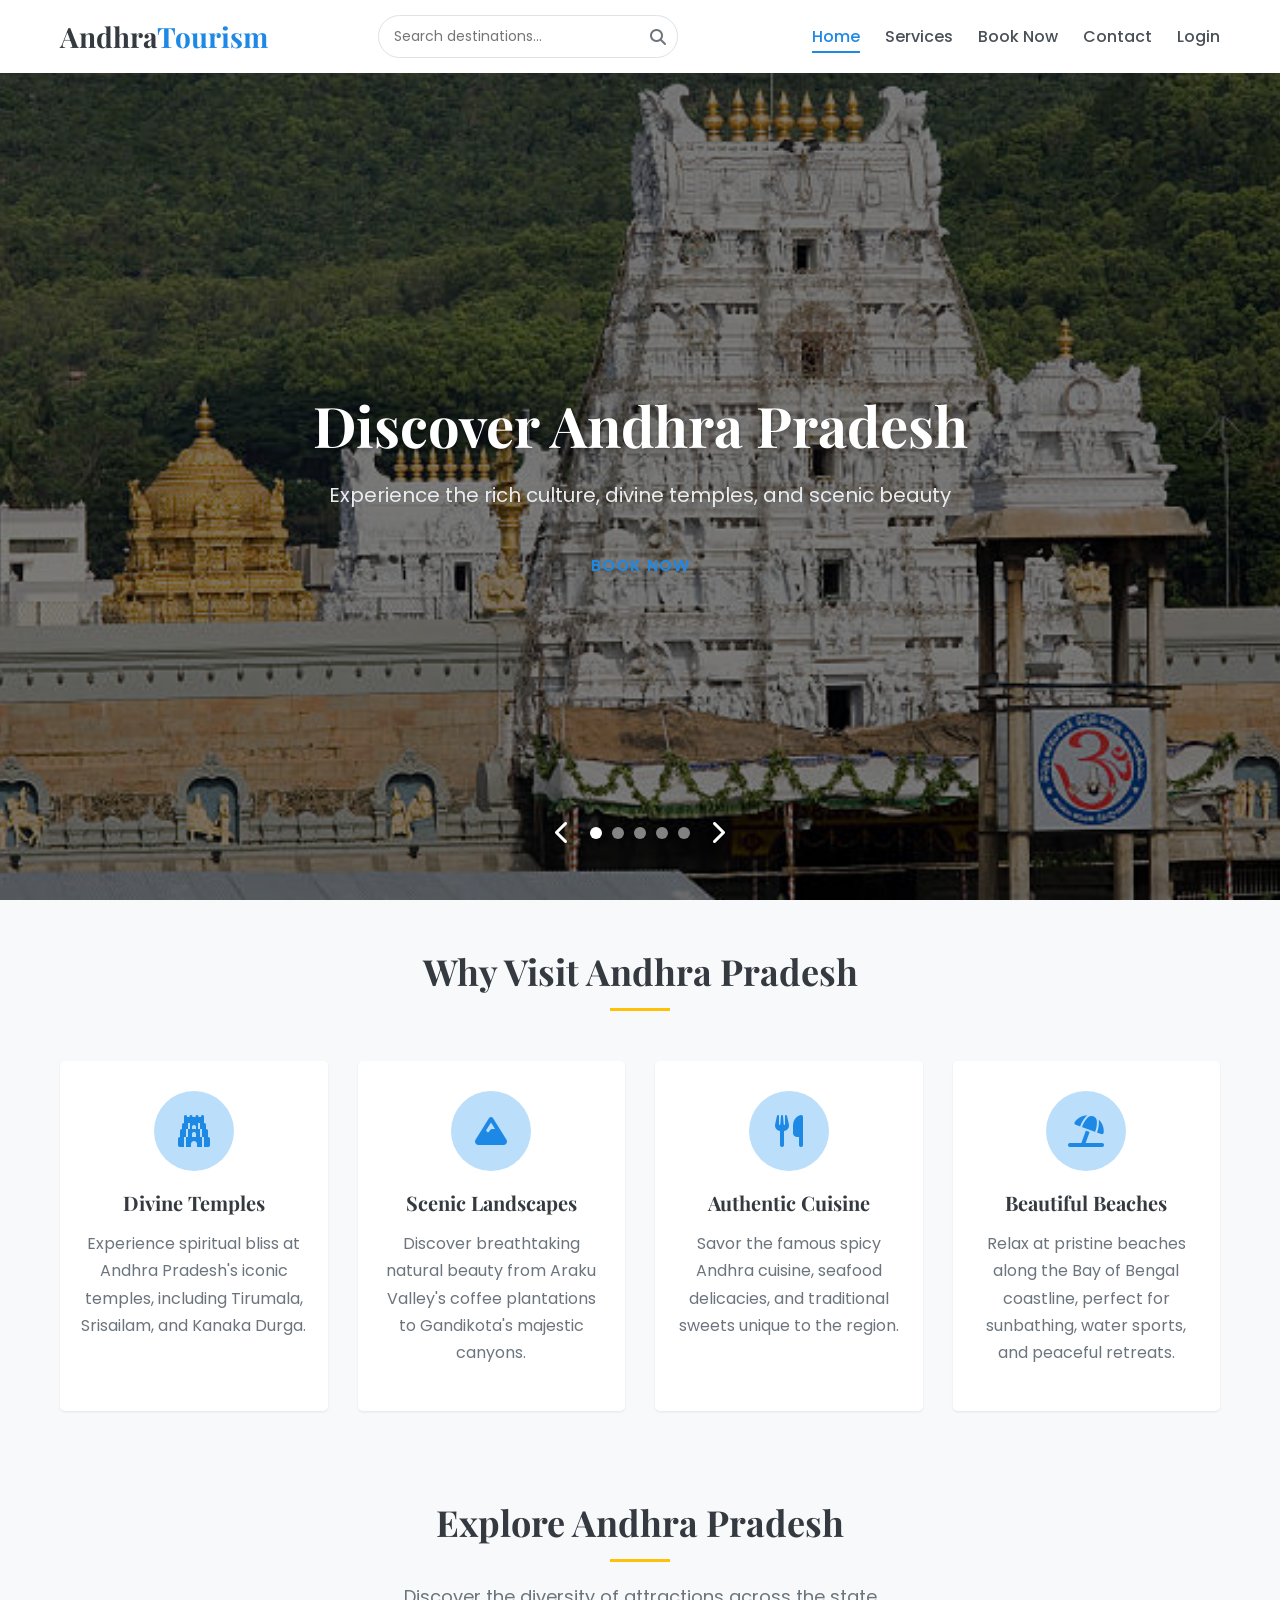
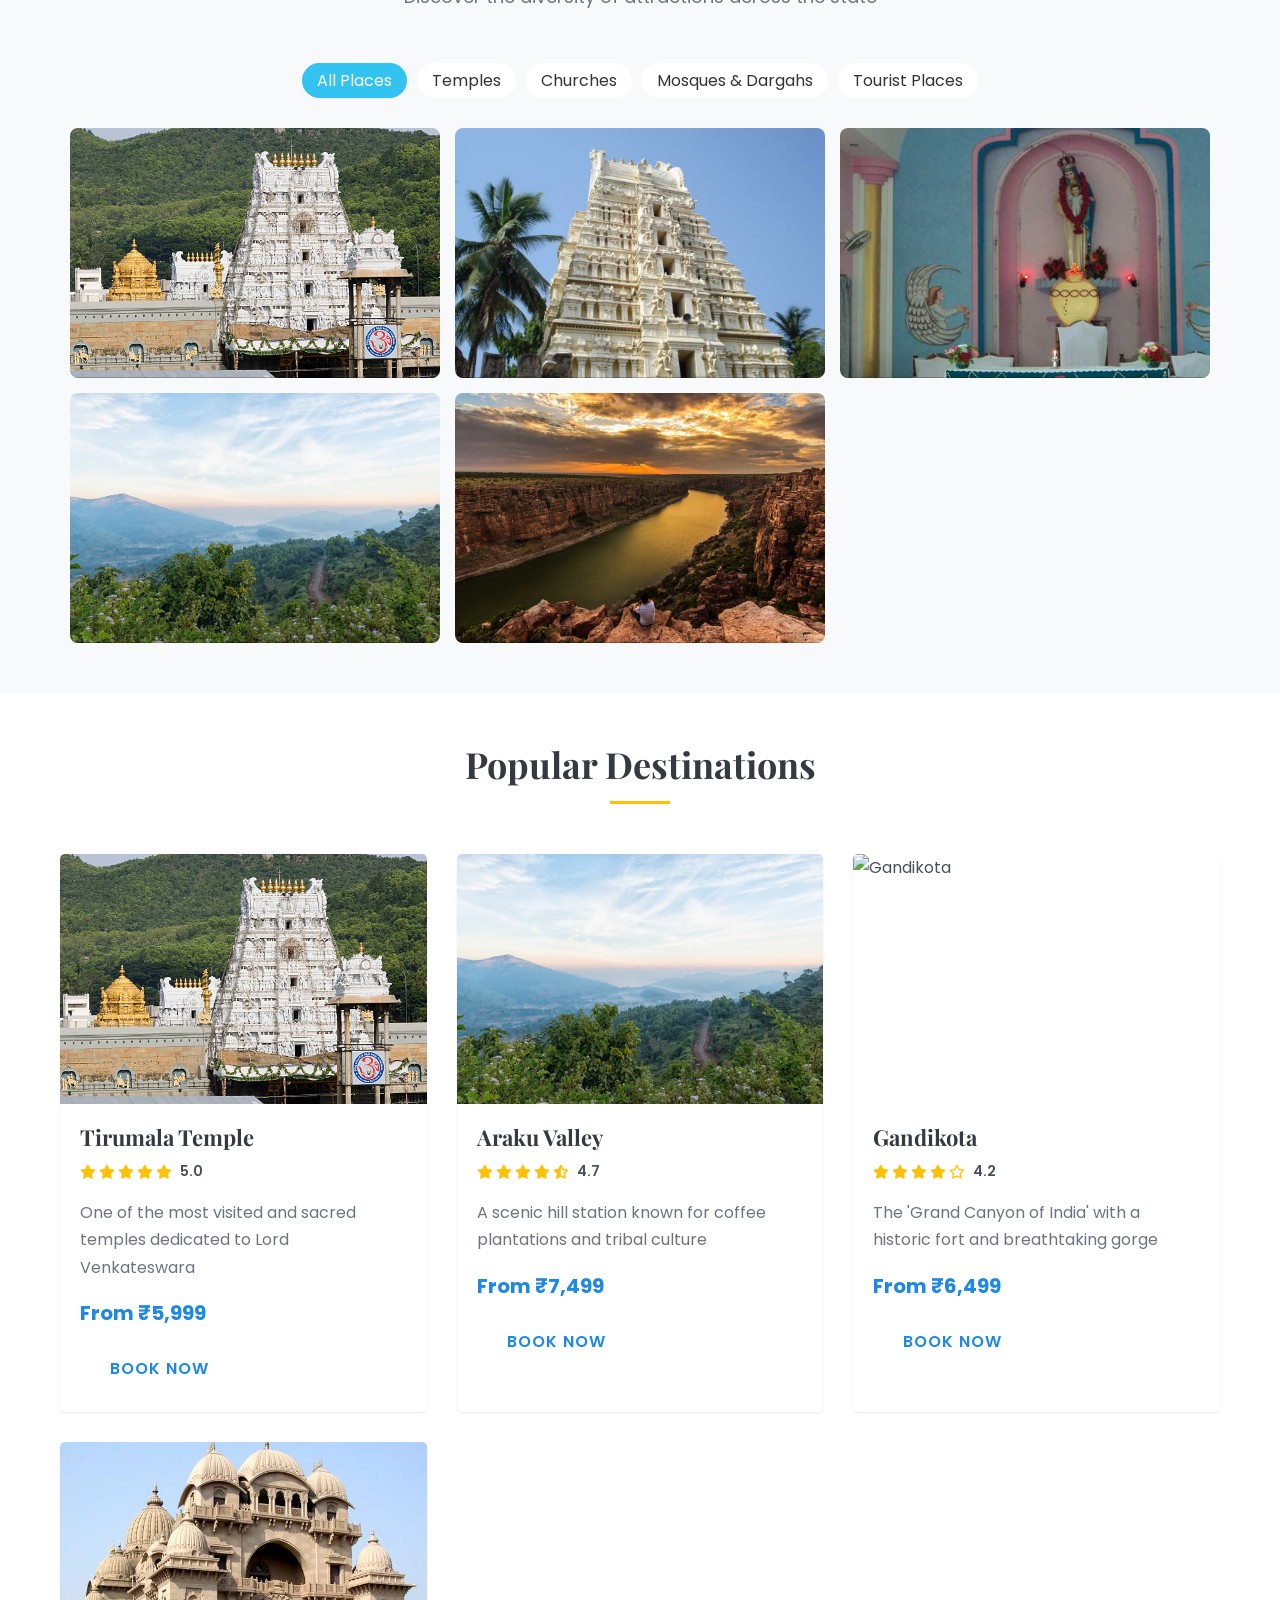
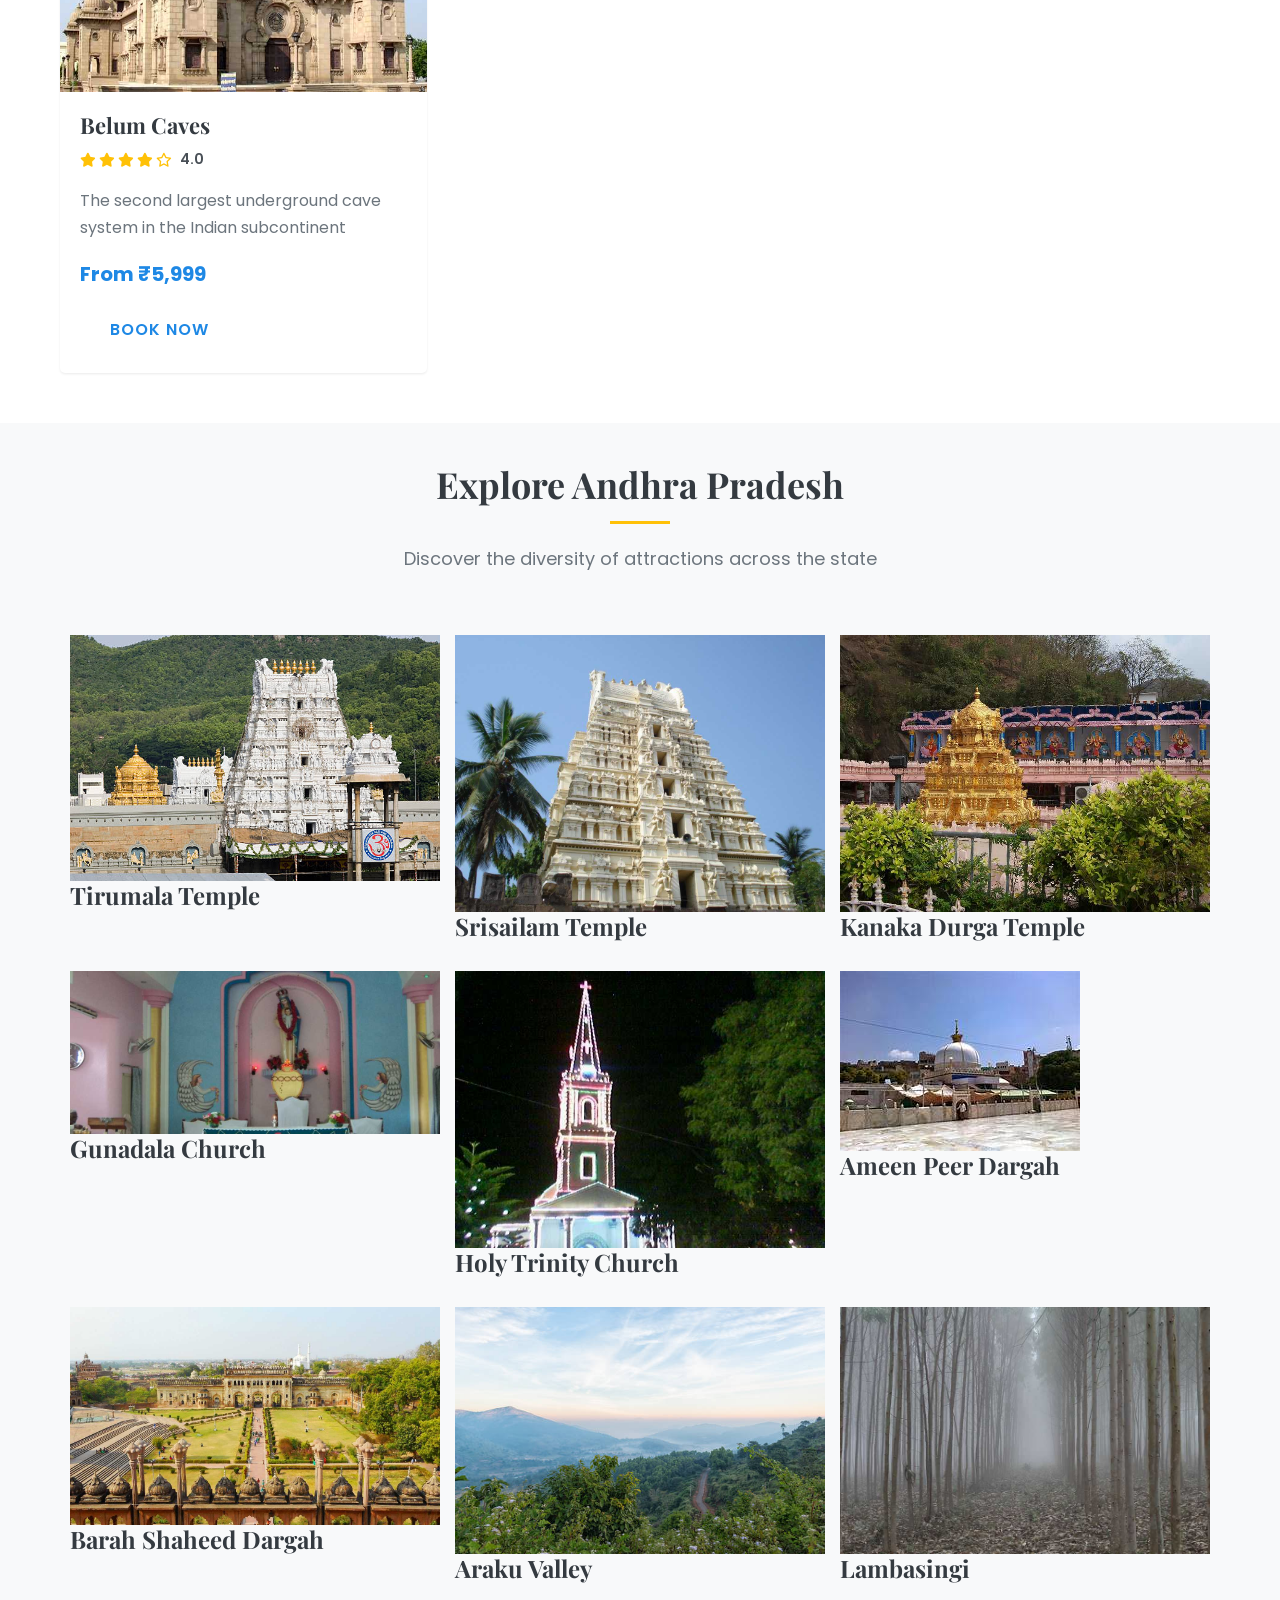
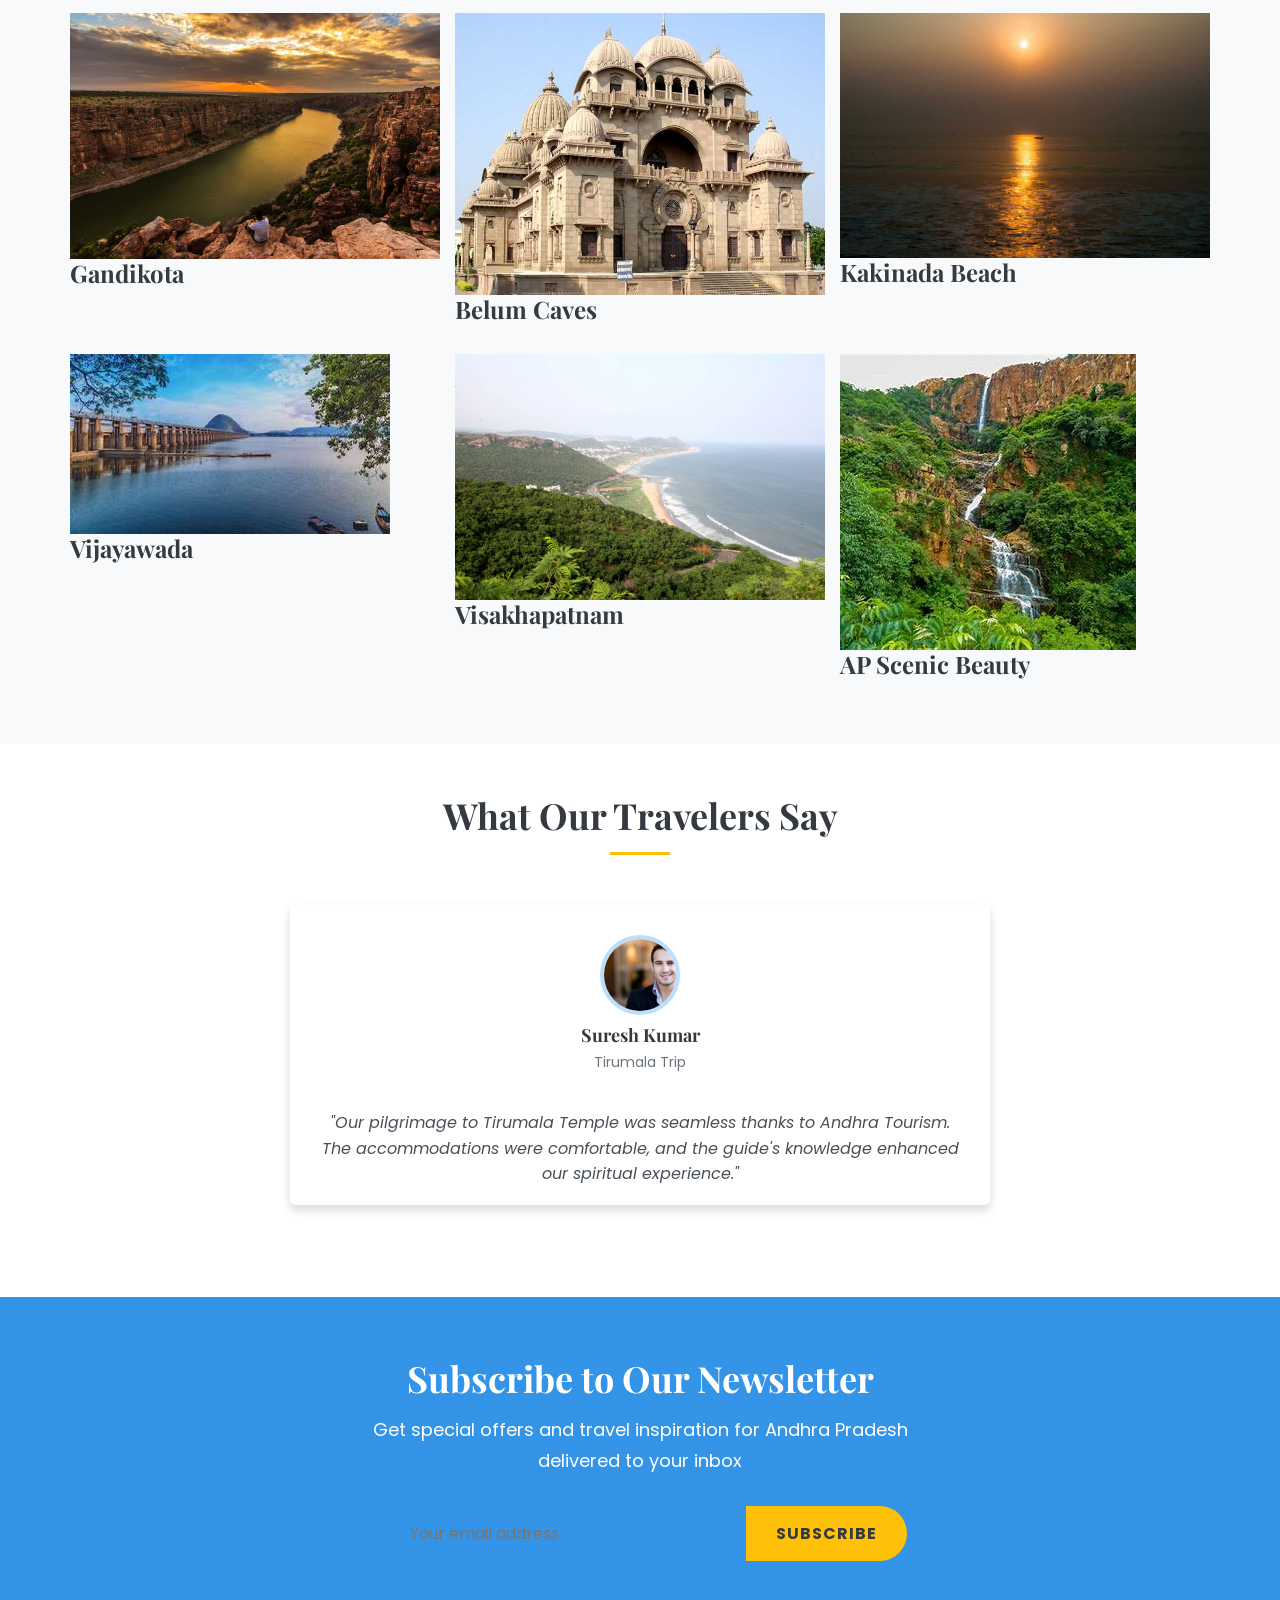
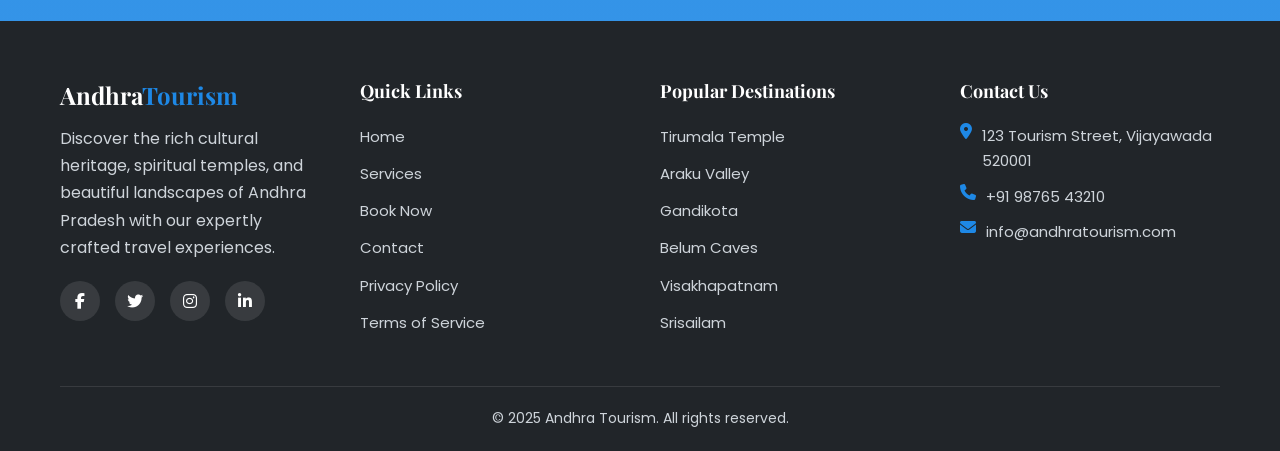
==== index.html @ 29d57761 "Add files via upload" ====
<!DOCTYPE html>
<html lang="en">
<head>
    <meta charset="UTF-8">
    <meta name="viewport" content="width=device-width, initial-scale=1.0">
    <title>Andhra Pradesh Tourism - Discover Amazing Destinations</title>
    
    <!-- Google Fonts -->
    <link rel="preconnect" href="https://fonts.googleapis.com">
    <link rel="preconnect" href="https://fonts.gstatic.com" crossorigin>
    <link href="https://fonts.googleapis.com/css2?family=Poppins:wght@300;400;500;600;700&family=Playfair+Display:wght@400;500;600;700&display=swap" rel="stylesheet">
    
    <!-- Font Awesome -->
    <link rel="stylesheet" href="https://cdnjs.cloudflare.com/ajax/libs/font-awesome/6.4.0/css/all.min.css">
    
    <!-- Custom CSS -->
    <link rel="stylesheet" href="style.css">
</head>
<body>
    <!-- Header Section -->
    <header class="header">
        <div class="container">
            <div class="logo">
                <a href="index.html">
                    <h1>Andhra<span>Tourism</span></h1>
                </a>
            </div>
            
            <div class="search-container">
                <input type="text" id="search-input" placeholder="Search destinations...">
                <button id="search-btn"><i class="fas fa-search"></i></button>
            </div>
            
            <div class="toggle-menu">
                <i class="fas fa-bars"></i>
            </div>
            
            <nav class="navbar">
                <ul>
                    <li><a href="index.html" class="active">Home</a></li>
                    <li><a href="services.html">Services</a></li>
                    <li><a href="book.html">Book Now</a></li>
                    <li><a href="contact.html">Contact</a></li>
                    <li><a href="#" id="login-btn">Login</a></li>
                </ul>
            </nav>
        </div>
    </header>

    <!-- Hero Section -->
    <section class="hero">
        <div class="hero-content">
            <h1>Discover Andhra Pradesh</h1>
            <p>Experience the rich culture, divine temples, and scenic beauty</p>
            <a href="book.html" class="btn">Book Now</a>
        </div>
        
        <div class="slider-container">
            <div class="slides">
                <img src="images/tirumala.jpg" alt="Tirumala Temple">
                <img src="images/araku.jpg" alt="Araku Valley">
                <img src="images/Visakhapatnam.jpg" alt="Visakhapatnam Beach">
                <img src="images/Gandikota.jpg" alt="Gandikota Canyon">
                <img src="images/Belum.jpg" alt="Belum Caves">
            </div>
            
            <div class="slider-controls">
                <button class="prev"><i class="fas fa-chevron-left"></i></button>
                <div class="dots">
                    <span class="dot active" data-slide="0"></span>
                    <span class="dot" data-slide="1"></span>
                    <span class="dot" data-slide="2"></span>
                    <span class="dot" data-slide="3"></span>
                    <span class="dot" data-slide="4"></span>
                </div>
                <button class="next"><i class="fas fa-chevron-right"></i></button>
            </div>
        </div>
    </section>

    <!-- Features Section -->
    <section class="features">
        <div class="container">
            <div class="section-title">
                <h2>Why Visit Andhra Pradesh</h2>
                <div class="underline"></div>
            </div>
            
            <div class="feature-grid">
                <div class="feature-box">
                    <div class="icon">
                        <i class="fas fa-gopuram"></i>
                    </div>
                    <h3>Divine Temples</h3>
                    <p>Experience spiritual bliss at Andhra Pradesh's iconic temples, including Tirumala, Srisailam, and Kanaka Durga.</p>
                </div>
                
                <div class="feature-box">
                    <div class="icon">
                        <i class="fas fa-mountain"></i>
                    </div>
                    <h3>Scenic Landscapes</h3>
                    <p>Discover breathtaking natural beauty from Araku Valley's coffee plantations to Gandikota's majestic canyons.</p>
                </div>
                
                <div class="feature-box">
                    <div class="icon">
                        <i class="fas fa-utensils"></i>
                    </div>
                    <h3>Authentic Cuisine</h3>
                    <p>Savor the famous spicy Andhra cuisine, seafood delicacies, and traditional sweets unique to the region.</p>
                </div>
                
                <div class="feature-box">
                    <div class="icon">
                        <i class="fas fa-umbrella-beach"></i>
                    </div>
                    <h3>Beautiful Beaches</h3>
                    <p>Relax at pristine beaches along the Bay of Bengal coastline, perfect for sunbathing, water sports, and peaceful retreats.</p>
                </div>
            </div>
        </div>
    </section>

    <!-- Gallery Section -->
    <section class="gallery-section">
        <div class="container">
            <div class="section-title">
                <h2>Explore Andhra Pradesh</h2>
                <div class="underline"></div>
                <p class="section-subtitle">Discover the diversity of attractions across the state</p>
            </div>
            
            <div class="gallery-filters">
                <button class="filter-btn active" data-filter="all">All Places</button>
                <button class="filter-btn" data-filter="temples">Temples</button>
                <button class="filter-btn" data-filter="churches">Churches</button>
                <button class="filter-btn" data-filter="mosques">Mosques & Dargahs</button>
                <button class="filter-btn" data-filter="tourist">Tourist Places</button>
            </div>
            
            <div class="gallery">
                <div class="gallery-item" data-category="temples">
                    <img src="images/tirumala.jpg" alt="Tirumala Temple">
                    <div class="gallery-overlay">
                        <h3>Tirumala Temple</h3>
                        <p>The sacred abode of Lord Venkateswara</p>
                    </div>
                </div>
                
                <div class="gallery-item" data-category="temples">
                    <img src="images/Srisailam.jpg" alt="Srisailam Temple">
                    <div class="gallery-overlay">
                        <h3>Srisailam Temple</h3>
                        <p>Ancient temple dedicated to Lord Mallikarjuna</p>
                    </div>
                </div>
                
                <div class="gallery-item" data-category="churches">
                    <img src="images/Gunadala.jpg" alt="Gunadala Church">
                    <div class="gallery-overlay">
                        <h3>Gunadala Church</h3>
                        <p>Historic church in Vijayawada</p>
                    </div>
                </div>
                
                <div class="gallery-item" data-category="tourist">
                    <img src="images/araku.jpg" alt="Araku Valley">
                    <div class="gallery-overlay">
                        <h3>Araku Valley</h3>
                        <p>Scenic hill station with coffee plantations</p>
                    </div>
                </div>
                
                <div class="gallery-item" data-category="tourist">
                    <img src="images/Gandikota.jpg" alt="Gandikota Canyon">
                    <div class="gallery-overlay">
                        <h3>Gandikota Canyon</h3>
                        <p>The Grand Canyon of India</p>
                    </div>
                </div>
            </div>
        </div>
    </section>

    <!-- Popular Destinations -->
    <section class="destinations">
        <div class="container">
            <div class="section-title">
                <h2>Popular Destinations</h2>
                <div class="underline"></div>
            </div>
            
            <div class="destination-grid search-items">
                <div class="destination-card" data-tags="temple spiritual religious tirumala divine">
                    <div class="image">
                        <img src="images/tirumala.jpg" alt="Tirumala Temple">
                    </div>
                    <div class="content">
                        <h3>Tirumala Temple</h3>
                        <div class="rating">
                            <i class="fas fa-star"></i>
                            <i class="fas fa-star"></i>
                            <i class="fas fa-star"></i>
                            <i class="fas fa-star"></i>
                            <i class="fas fa-star"></i>
                            <span>5.0</span>
                        </div>
                        <p>One of the most visited and sacred temples dedicated to Lord Venkateswara</p>
                        <div class="price">From ₹5,999</div>
                        <a href="book.html" class="btn">Book Now</a>
                    </div>
                </div>
                
                <div class="destination-card" data-tags="valley nature beauty araku coffee tribal">
                    <div class="image">
                        <img src="images/araku.jpg" alt="Araku Valley">
                    </div>
                    <div class="content">
                        <h3>Araku Valley</h3>
                        <div class="rating">
                            <i class="fas fa-star"></i>
                            <i class="fas fa-star"></i>
                            <i class="fas fa-star"></i>
                            <i class="fas fa-star"></i>
                            <i class="fas fa-star-half-alt"></i>
                            <span>4.7</span>
                        </div>
                        <p>A scenic hill station known for coffee plantations and tribal culture</p>
                        <div class="price">From ₹7,499</div>
                        <a href="book.html" class="btn">Book Now</a>
                    </div>
                </div>
                
                <div class="destination-card" data-tags="canyon historical gandikota fort river adventure">
                    <div class="image">
                        <img src="images/gandikota.jpg" alt="Gandikota">
                    </div>
                    <div class="content">
                        <h3>Gandikota</h3>
                        <div class="rating">
                            <i class="fas fa-star"></i>
                            <i class="fas fa-star"></i>
                            <i class="fas fa-star"></i>
                            <i class="fas fa-star"></i>
                            <i class="far fa-star"></i>
                            <span>4.2</span>
                        </div>
                        <p>The 'Grand Canyon of India' with a historic fort and breathtaking gorge</p>
                        <div class="price">From ₹6,499</div>
                        <a href="book.html" class="btn">Book Now</a>
                    </div>
                </div>
                
                <div class="destination-card" data-tags="caves natural belum underground exploration adventure">
                    <div class="image">
                        <img src="images/Belum.jpg" alt="Belum Caves">
                    </div>
                    <div class="content">
                        <h3>Belum Caves</h3>
                        <div class="rating">
                            <i class="fas fa-star"></i>
                            <i class="fas fa-star"></i>
                            <i class="fas fa-star"></i>
                            <i class="fas fa-star"></i>
                            <i class="far fa-star"></i>
                            <span>4.0</span>
                        </div>
                        <p>The second largest underground cave system in the Indian subcontinent</p>
                        <div class="price">From ₹5,999</div>
                        <a href="book.html" class="btn">Book Now</a>
                    </div>
                </div>
            </div>
        </div>
    </section>
    
    <!-- Gallery Section -->
    <section class="gallery-section">
        <div class="container">
            <div class="section-title">
                <h2>Explore Andhra Pradesh</h2>
                <div class="underline"></div>
                <p class="section-subtitle">Discover the diversity of attractions across the state</p>
            </div>
            
            <div class="gallery search-items">
                <div class="box" data-tags="temple tirumala religious">
                    <img src="images/tirumala.jpg" alt="Tirumala Temple">
                    <div class="overlay">
                        <h3>Tirumala Temple</h3>
                    </div>
                </div>
                <div class="box" data-tags="temple srisailam religious">
                    <img src="images/Srisailam.jpg" alt="Srisailam Temple">
                    <div class="overlay">
                        <h3>Srisailam Temple</h3>
                    </div>
                </div>
                <div class="box" data-tags="temple kanaka durga religious">
                    <img src="images/Kanaka_Durga_Temple.jpg" alt="Kanaka Durga Temple">
                    <div class="overlay">
                        <h3>Kanaka Durga Temple</h3>
                    </div>
                </div>
                <div class="box" data-tags="church gunadala christian">
                    <img src="images/Gunadala.jpg" alt="Gunadala Church">
                    <div class="overlay">
                        <h3>Gunadala Church</h3>
                    </div>
                </div>
                <div class="box" data-tags="church trinity christian">
                    <img src="images/Trinity.jpg" alt="Holy Trinity Church">
                    <div class="overlay">
                        <h3>Holy Trinity Church</h3>
                    </div>
                </div>
                <div class="box" data-tags="mosque dargah ameen muslim">
                    <img src="images/darga.jpeg" alt="Ameen Peer Dargah">
                    <div class="overlay">
                        <h3>Ameen Peer Dargah</h3>
                    </div>
                </div>
                <div class="box" data-tags="mosque dargah barah shaheed muslim">
                    <img src="images/Barah.jpg" alt="Barah Shaheed Dargah">
                    <div class="overlay">
                        <h3>Barah Shaheed Dargah</h3>
                    </div>
                </div>
                <div class="box" data-tags="valley araku nature">
                    <img src="images/araku.jpg" alt="Araku Valley">
                    <div class="overlay">
                        <h3>Araku Valley</h3>
                    </div>
                </div>
                <div class="box" data-tags="hill lambasingi winter nature">
                    <img src="images/Lambasingi.jpg" alt="Lambasingi">
                    <div class="overlay">
                        <h3>Lambasingi</h3>
                    </div>
                </div>
                <div class="box" data-tags="canyon gandikota historical">
                    <img src="images/GANDIKOTAa.jpg" alt="Gandikota">
                    <div class="overlay">
                        <h3>Gandikota</h3>
                    </div>
                </div>
                <div class="box" data-tags="caves belum underground">
                    <img src="images/Belum.jpg" alt="Belum Caves">
                    <div class="overlay">
                        <h3>Belum Caves</h3>
                    </div>
                </div>
                <div class="box" data-tags="beach kakinada sea">
                    <img src="images/Kakinada.jpg" alt=" Kakinada Beach">
                    <div class="overlay">
                        <h3>Kakinada Beach</h3>
                    </div>
                </div>
                <div class="box" data-tags="city vijayawada urban">
                    <img src="images/vijayawada.jpeg" alt="Vijayawada">
                    <div class="overlay">
                        <h3>Vijayawada</h3>
                    </div>
                </div>
                <div class="box" data-tags="city vizag visakhapatnam urban beach">
                    <img src="images/Visakhapatnam.jpg" alt="Visakhapatnam">
                    <div class="overlay">
                        <h3>Visakhapatnam</h3>
                    </div>
                </div>
                <div class="box" data-tags="landscape culture andhra">
                    <img src="images/ap land scape.jpeg" alt="Andhra Pradesh Landscape">
                    <div class="overlay">
                        <h3>AP Scenic Beauty</h3>
                    </div>
                </div>
            </div>
        </div>
    </section>

    <!-- Testimonials -->
    <section class="testimonials">
        <div class="container">
            <div class="section-title">
                <h2>What Our Travelers Say</h2>
                <div class="underline"></div>
            </div>
            
            <div class="testimonial-slider">
                <div class="testimonial-slide active">
                    <div class="profile">
                        <img src="images/person1.jpeg" alt="Customer">
                        <h4>Suresh Kumar</h4>
                        <p class="location">Tirumala Trip</p>
                    </div>
                    <p class="quote">"Our pilgrimage to Tirumala Temple was seamless thanks to Andhra Tourism. The accommodations were comfortable, and the guide's knowledge enhanced our spiritual experience."</p>
                </div>
                
                <div class="testimonial-slide">
                    <div class="profile">
                        <img src="images/person3.jpeg" alt="Customer">
                        <h4>Priya Sharma</h4>
                        <p class="location">Araku Valley Trip</p>
                    </div>
                    <p class="quote">"Araku Valley exceeded our expectations! The coffee plantations, tribal village tours, and the scenic train journey were highlights. Our family had an unforgettable experience."</p>
                </div>
                
                <div class="testimonial-slide">
                    <div class="profile">
                        <img src="images/person2.jpeg" alt="Customer">
                        <h4>Mohan Rao</h4>
                        <p class="location">Vizag Trip</p>
                    </div>
                    <p class="quote">"From the submarine museum to the beautiful beaches, our Vizag trip was perfectly organized. The local cuisine recommendations were outstanding, and the tour guides were knowledgeable."</p>
                </div>
            </div>
            
            <div class="testimonial-dots">
                <span class="dot active" data-slide="0"></span>
                <span class="dot" data-slide="1"></span>
                <span class="dot" data-slide="2"></span>
            </div>
        </div>
    </section>

    <!-- Newsletter -->
    <section class="newsletter">
        <div class="container">
            <div class="newsletter-content">
                <h2>Subscribe to Our Newsletter</h2>
                <p>Get special offers and travel inspiration for Andhra Pradesh delivered to your inbox</p>
                <form class="newsletter-form">
                    <input type="email" placeholder="Your email address" required>
                    <button type="submit" class="btn">Subscribe</button>
                </form>
            </div>
        </div>
    </section>

    <!-- Footer -->
    <footer class="footer">
        <div class="container">
            <div class="footer-grid">
                <div class="footer-column">
                    <div class="footer-logo">
                        <h2>Andhra<span>Tourism</span></h2>
                    </div>
                    <p>Discover the rich cultural heritage, spiritual temples, and beautiful landscapes of Andhra Pradesh with our expertly crafted travel experiences.</p>
                    <div class="social-links">
                        <a href="#"><i class="fab fa-facebook-f"></i></a>
                        <a href="#"><i class="fab fa-twitter"></i></a>
                        <a href="#"><i class="fab fa-instagram"></i></a>
                        <a href="#"><i class="fab fa-linkedin-in"></i></a>
                    </div>
                </div>
                
                <div class="footer-column">
                    <h3>Quick Links</h3>
                    <ul>
                        <li><a href="index.html">Home</a></li>
                        <li><a href="services.html">Services</a></li>
                        <li><a href="book.html">Book Now</a></li>
                        <li><a href="contact.html">Contact</a></li>
                        <li><a href="#">Privacy Policy</a></li>
                        <li><a href="#">Terms of Service</a></li>
                    </ul>
                </div>
                
                <div class="footer-column">
                    <h3>Popular Destinations</h3>
                    <ul>
                        <li><a href="#">Tirumala Temple</a></li>
                        <li><a href="#">Araku Valley</a></li>
                        <li><a href="#">Gandikota</a></li>
                        <li><a href="#">Belum Caves</a></li>
                        <li><a href="#">Visakhapatnam</a></li>
                        <li><a href="#">Srisailam</a></li>
                    </ul>
                </div>
                
                <div class="footer-column">
                    <h3>Contact Us</h3>
                    <ul class="contact-info">
                        <li><i class="fas fa-map-marker-alt"></i> 123 Tourism Street, Vijayawada 520001</li>
                        <li><i class="fas fa-phone"></i> +91 98765 43210</li>
                        <li><i class="fas fa-envelope"></i> info@andhratourism.com</li>
                    </ul>
                </div>
            </div>
            
            <div class="footer-bottom">
                <p>&copy; 2025 Andhra Tourism. All rights reserved.</p>
            </div>
        </div>
    </footer>

    <!-- Login/Signup Modal -->
    <div class="modal" id="auth-modal">
        <div class="modal-content">
            <span class="close-modal">&times;</span>
            
            <div class="modal-tabs">
                <button class="tab-btn active" data-tab="login">Login</button>
                <button class="tab-btn" data-tab="signup">Sign Up</button>
            </div>
            
            <div class="tab-content">
                <div class="tab-pane active" id="login-pane">
                    <form id="login-form">
                        <div class="form-group">
                            <label for="login-email">Email</label>
                            <input type="email" id="login-email" required>
                        </div>
                        
                        <div class="form-group">
                            <label for="login-password">Password</label>
                            <input type="password" id="login-password" required>
                        </div>
                        
                        <div class="form-group form-checkbox">
                            <input type="checkbox" id="remember-me">
                            <label for="remember-me">Remember me</label>
                        </div>
                        
                        <button type="submit" class="btn btn-full">Login</button>
                        
                        <div class="form-footer">
                            <a href="#" class="forgot-password">Forgot password?</a>
                        </div>
                    </form>
                </div>
                
                <div class="tab-pane" id="signup-pane">
                    <form id="signup-form">
                        <div class="form-group">
                            <label for="signup-name">Full Name</label>
                            <input type="text" id="signup-name" required>
                        </div>
                        
                        <div class="form-group">
                            <label for="signup-email">Email</label>
                            <input type="email" id="signup-email" required>
                        </div>
                        
                        <div class="form-group">
                            <label for="signup-password">Password</label>
                            <input type="password" id="signup-password" required>
                        </div>
                        
                        <div class="form-group">
                            <label for="signup-confirm-password">Confirm Password</label>
                            <input type="password" id="signup-confirm-password" required>
                        </div>
                        
                        <div class="form-group form-checkbox">
                            <input type="checkbox" id="terms" required>
                            <label for="terms">I agree to the <a href="#">Terms and Conditions</a></label>
                        </div>
                        
                        <button type="submit" class="btn btn-full">Sign Up</button>
                    </form>
                </div>
            </div>
        </div>
    </div>

    <!-- Image Lightbox -->
    <div class="lightbox" id="image-lightbox">
        <span class="close-lightbox">&times;</span>
        <img class="lightbox-image" src="" alt="Enlarged Image">
    </div>

    <!-- Scroll to Top Button -->
    <button class="scroll-top" id="scroll-top-btn">
        <i class="fas fa-chevron-up"></i>
    </button>

    <!-- Gallery Lightbox -->
    <div class="lightbox" id="gallery-lightbox">
        <span class="close-lightbox">&times;</span>
        <img class="lightbox-image" src="" alt="">
        <div class="lightbox-caption">
            <h3></h3>
            <p></p>
        </div>
    </div>

    <!-- JavaScript -->
    <script src="https://cdn.gpteng.co/gptengineer.js" type="module"></script>
    <script src="script.js"></script>
</body>
</html>
---- style.css ----
/* =====================
   Base Styles
===================== */
:root {
  --primary: #1e88e5; /* Sky blue */
  --primary-dark: #1565c0;
  --primary-light: #bbdefb;
  --accent: #ffc107; /* Golden yellow */
  --accent-dark: #ffa000;
  --accent-light: #ffecb3;
  --secondary: #6c757d;
  --dark: #343a40;
  --light: #f8f9fa;
  --success: #28a745;
  --danger: #dc3545;
  --white: #ffffff;
  --black: #000000;
  --gray-100: #f8f9fa;
  --gray-200: #e9ecef;
  --gray-300: #dee2e6;
  --gray-400: #ced4da;
  --gray-500: #adb5bd;
  --gray-600: #6c757d;
  --gray-700: #495057;
  --gray-800: #343a40;
  --gray-900: #212529;
  --shadow: 0 0.5rem 1rem rgba(0, 0, 0, 0.15);
  --shadow-sm: 0 0.125rem 0.25rem rgba(0, 0, 0, 0.075);
  --shadow-lg: 0 1rem 3rem rgba(0, 0, 0, 0.175);
  --transition: all 0.3s ease;
  --radius: 0.5rem;
  --radius-sm: 0.25rem;
  --radius-lg: 1rem;
  --section-padding: 5rem 0;
}

* {
  margin: 0;
  padding: 0;
  box-sizing: border-box;
}

html {
  scroll-behavior: smooth;
  font-size: 62.5%; /* 1rem = 10px */
}

body {
  font-family: 'Poppins', sans-serif;
  font-size: 1.6rem;
  line-height: 1.7;
  color: var(--gray-700);
  background-color: var(--white);
  overflow-x: hidden;
}

h1, h2, h3, h4, h5, h6 {
  font-family: 'Playfair Display', serif;
  font-weight: 700;
  line-height: 1.2;
  margin-bottom: 1.5rem;
  color: var(--gray-800);
}

h1 {
  font-size: 4.2rem;
}

h2 {
  font-size: 3.6rem;
}

h3 {
  font-size: 2.4rem;
}

h4 {
  font-size: 2rem;
}

p {
  margin-bottom: 1.5rem;
}

a {
  color: var(--primary);
  text-decoration: none;
  transition: var(--transition);
}

a:hover {
  color: var(--primary-dark);
}

ul, ol {
  list-style: none;
}

img {
  max-width: 100%;
  height: auto;
  display: block;
}

button, input, select, textarea {
  font-family: inherit;
  font-size: inherit;
  background-color: transparent;
  border: none;
  outline: none;
}

/* =====================
   Layout & Containers
===================== */
.container {
  width: 100%;
  max-width: 120rem;
  margin: 0 auto;
  padding: 0 2rem;
}

.section-title {
  text-align: center;
  margin-bottom: 5rem;
}

.underline {
  height: 0.3rem;
  width: 6rem;
  background-color: var(--accent);
  margin: 0 auto 2rem;
}

.section-subtitle {
  text-align: center;
  font-size: 1.8rem;
  color: var(--gray-600);
  max-width: 70rem;
  margin: 0 auto 4rem;
}

.row {
  display: flex;
  flex-wrap: wrap;
  margin: 0 -1.5rem;
}

.col {
  padding: 0 1.5rem;
}

/* =====================
   Buttons & Forms
===================== */
.btn {
  display: inline-block;
  padding: 1rem 3rem;
  border-radius: var(--radius);
  font-weight: 600;
  text-align: center;
  cursor: pointer;
  transition: var(--transition);
  font-size: 1.6rem;
  border: none;
  text-transform: uppercase;
  letter-spacing: 1px;
}

.btn-primary {
  background-color: var(--primary);
  color: var(--white);
}

.btn-primary:hover {
  background-color: var(--primary-dark);
  color: var(--white);
}

.btn-secondary {
  background-color: var(--secondary);
  color: var(--white);
}

.btn-secondary:hover {
  background-color: var(--gray-700);
  color: var(--white);
}

.btn-accent {
  background-color: var(--accent);
  color: var(--dark);
}

.btn-accent:hover {
  background-color: var(--accent-dark);
  color: var(--dark);
}

.btn-outline {
  background-color: transparent;
  border: 2px solid var(--primary);
  color: var(--primary);
}

.btn-outline:hover {
  background-color: var(--primary);
  color: var(--white);
}

.btn-full {
  width: 100%;
}

.form-group {
  margin-bottom: 2rem;
}

.form-group label {
  display: block;
  font-size: 1.4rem;
  margin-bottom: 0.8rem;
  font-weight: 500;
  color: var(--gray-700);
}

.form-group input,
.form-group select,
.form-group textarea {
  width: 100%;
  padding: 1.2rem;
  background-color: var(--white);
  border: 1px solid var(--gray-300);
  border-radius: var(--radius);
  transition: var(--transition);
}

.form-group input:focus,
.form-group select:focus,
.form-group textarea:focus {
  border-color: var(--primary);
  box-shadow: 0 0 0 0.2rem rgba(30, 136, 229, 0.25);
}

.form-checkbox {
  display: flex;
  align-items: center;
}

.form-checkbox input {
  width: auto;
  margin-right: 1rem;
}

.form-checkbox label {
  margin-bottom: 0;
}

.form-row {
  display: flex;
  flex-wrap: wrap;
  margin: 0 -1rem;
}

.form-row .form-group {
  flex: 1;
  padding: 0 1rem;
}

/* =====================
   Header & Navigation
===================== */
.header {
  position: fixed;
  top: 0;
  left: 0;
  width: 100%;
  z-index: 1000;
  background-color: var(--white);
  box-shadow: var(--shadow);
  padding: 1.5rem 0;
}

.header .container {
  display: flex;
  align-items: center;
  justify-content: space-between;
}

.logo a {
  display: flex;
  align-items: center;
}

.logo h1 {
  font-size: 2.8rem;
  margin-bottom: 0;
  color: var(--gray-800);
}

.logo span {
  color: var(--primary);
}

.navbar ul {
  display: flex;
}

.navbar ul li {
  margin-left: 2.5rem;
}

.navbar ul li a {
  position: relative;
  font-size: 1.6rem;
  font-weight: 500;
  color: var(--gray-700);
}

.navbar ul li a:hover,
.navbar ul li a.active {
  color: var(--primary);
}

.navbar ul li a.active::after {
  content: '';
  position: absolute;
  bottom: -0.5rem;
  left: 0;
  width: 100%;
  height: 2px;
  background-color: var(--primary);
}

.toggle-menu {
  display: none;
  font-size: 2.4rem;
  color: var(--gray-700);
  cursor: pointer;
}

.search-container {
  position: relative;
  width: 30rem;
}

.search-container input {
  width: 100%;
  padding: 1rem 4rem 1rem 1.5rem;
  border-radius: 5rem;
  border: 1px solid var(--gray-300);
  font-size: 1.4rem;
}

.search-container button {
  position: absolute;
  right: 1.2rem;
  top: 50%;
  transform: translateY(-50%);
  border: none;
  background: transparent;
  cursor: pointer;
  color: var(--gray-600);
  font-size: 1.6rem;
}

.search-container button:hover {
  color: var(--primary);
}

/* =====================
   Hero Section
===================== */
.hero {
  position: relative;
  height: 100vh;
  width: 100%;
  overflow: hidden;
  display: flex;
  align-items: center;
  justify-content: center;
  text-align: center;
  background-color: var(--dark);
  color: var(--white);
  padding-top: 8rem;
}

.hero-content {
  position: relative;
  z-index: 2;
  max-width: 80rem;
  padding: 0 2rem;
}

.hero-content h1 {
  font-size: 5.6rem;
  margin-bottom: 2rem;
  color: var(--white);
  text-shadow: 0 2px 5px rgba(0, 0, 0, 0.3);
}

.hero-content p {
  font-size: 2rem;
  margin-bottom: 3rem;
  color: var(--gray-200);
}

.slider-container {
  position: absolute;
  top: 0;
  left: 0;
  width: 100%;
  height: 100%;
  z-index: 1;
}

.slider-container::after {
  content: '';
  position: absolute;
  top: 0;
  left: 0;
  width: 100%;
  height: 100%;
  background: rgba(0, 0, 0, 0.5);
  z-index: 1;
}

.slides {
  position: absolute;
  top: 0;
  left: 0;
  width: 100%;
  height: 100%;
  display: flex;
  transition: transform 0.8s ease;
}

.slides img {
  width: 100%;
  height: 100%;
  object-fit: cover;
  flex-shrink: 0;
}

.slider-controls {
  position: absolute;
  bottom: 5rem;
  left: 50%;
  transform: translateX(-50%);
  display: flex;
  align-items: center;
  gap: 2rem;
  z-index: 3;
}

.slider-controls button {
  background: transparent;
  border: none;
  color: var(--white);
  font-size: 2.4rem;
  cursor: pointer;
  transition: var(--transition);
}

.slider-controls button:hover {
  color: var(--accent);
}

.dots {
  display: flex;
  gap: 1rem;
}

.dot {
  width: 1.2rem;
  height: 1.2rem;
  border-radius: 50%;
  background-color: rgba(255, 255, 255, 0.5);
  cursor: pointer;
  transition: var(--transition);
}

.dot.active {
  background-color: var(--white);
}

/* =====================
   Features Section
===================== */
.features {
  padding: var(--section-padding);
  background-color: var(--light);
}

.feature-grid {
  display: grid;
  grid-template-columns: repeat(auto-fill, minmax(25rem, 1fr));
  gap: 3rem;
}

.feature-box {
  padding: 3rem 2rem;
  text-align: center;
  background-color: var(--white);
  border-radius: var(--radius);
  box-shadow: var(--shadow-sm);
  transition: var(--transition);
}

.feature-box:hover {
  transform: translateY(-10px);
  box-shadow: var(--shadow);
}

.feature-box .icon {
  width: 8rem;
  height: 8rem;
  margin: 0 auto 2rem;
  background-color: var(--primary-light);
  color: var(--primary);
  border-radius: 50%;
  display: flex;
  align-items: center;
  justify-content: center;
  font-size: 3.2rem;
}

.feature-box h3 {
  font-size: 2rem;
  margin-bottom: 1.5rem;
  color: var(--gray-800);
}

.feature-box p {
  color: var(--gray-600);
}

/* =====================
   Destinations Section
===================== */
.destinations {
  padding: var(--section-padding);
}

.destination-grid {
  display: grid;
  grid-template-columns: repeat(auto-fill, minmax(28rem, 1fr));
  gap: 3rem;
}

.destination-card {
  background-color: var(--white);
  border-radius: var(--radius);
  overflow: hidden;
  box-shadow: var(--shadow-sm);
  transition: var(--transition);
}

.destination-card:hover {
  box-shadow: var(--shadow);
}

.destination-card .image {
  height: 25rem;
  overflow: hidden;
}

.destination-card .image img {
  width: 100%;
  height: 100%;
  object-fit: cover;
  transition: transform 0.5s ease;
}

.destination-card:hover .image img {
  transform: scale(1.1);
}

.destination-card .content {
  padding: 2rem;
}

.destination-card .content h3 {
  font-size: 2.2rem;
  margin-bottom: 1rem;
}

.destination-card .content p {
  margin-bottom: 1.5rem;
  color: var(--gray-600);
}

.destination-card .rating {
  margin-bottom: 1.5rem;
  display: flex;
  align-items: center;
}

.destination-card .rating i {
  color: var(--accent);
  font-size: 1.4rem;
  margin-right: 0.3rem;
}

.destination-card .rating span {
  margin-left: 0.5rem;
  font-size: 1.4rem;
  font-weight: 600;
}

.destination-card .price {
  font-size: 2rem;
  font-weight: 700;
  color: var(--primary);
  margin-bottom: 1.5rem;
}

/* =====================
   Gallery Section
===================== */
.gallery-section {
    padding: 4rem 0;
    background-color: #f8f9fa;
}

.gallery-filters {
    display: flex;
    justify-content: center;
    flex-wrap: wrap;
    gap: 1rem;
    margin-bottom: 2rem;
}

.filter-btn {
    padding: 0.5rem 1.5rem;
    border: none;
    border-radius: 25px;
    background: white;
    color: #333;
    cursor: pointer;
    transition: all 0.3s ease;
}

.filter-btn.active {
    background: #33C3F0;
    color: white;
}

.gallery {
    display: grid;
    grid-template-columns: repeat(auto-fill, minmax(280px, 1fr));
    gap: 1.5rem;
    padding: 1rem;
}

.gallery-item {
    position: relative;
    overflow: hidden;
    border-radius: 8px;
    cursor: pointer;
    height: 250px;
}

.gallery-item img {
    width: 100%;
    height: 100%;
    object-fit: cover;
    transition: transform 0.3s ease;
}

.gallery-item:hover img {
    transform: scale(1.1);
}

.gallery-overlay {
    position: absolute;
    bottom: 0;
    left: 0;
    right: 0;
    background: rgba(0, 0, 0, 0.7);
    color: white;
    padding: 1rem;
    transform: translateY(100%);
    transition: transform 0.3s ease;
}

.gallery-item:hover .gallery-overlay {
    transform: translateY(0);
}

.gallery-overlay h3 {
    margin: 0 0 0.5rem;
    font-size: 1.2rem;
}

.gallery-overlay p {
    margin: 0;
    font-size: 0.9rem;
    opacity: 0.9;
}

/* =====================
   Testimonials Section
===================== */
.testimonials {
  padding: var(--section-padding);
}

.testimonial-slider {
  position: relative;
  height: 30rem;
  max-width: 70rem;
  margin: 0 auto;
}

.testimonial-slide {
  position: absolute;
  top: 0;
  left: 0;
  width: 100%;
  height: 100%;
  opacity: 0;
  visibility: hidden;
  transform: translateX(50px);
  transition: all 0.5s ease;
  padding: 3rem;
  background-color: var(--white);
  border-radius: var(--radius);
  box-shadow: var(--shadow);
  display: flex;
  flex-direction: column;
  align-items: center;
}

.testimonial-slide.active {
  opacity: 1;
  visibility: visible;
  transform: translateX(0);
}

.testimonial-slide .profile {
  text-align: center;
  margin-bottom: 2rem;
}

.testimonial-slide .profile img {
  width: 8rem;
  height: 8rem;
  border-radius: 50%;
  object-fit: cover;
  margin: 0 auto 1rem;
  border: 4px solid var(--primary-light);
}

.testimonial-slide .profile h4 {
  font-size: 1.8rem;
  margin-bottom: 0.5rem;
}

.testimonial-slide .profile p.location {
  font-size: 1.4rem;
  color: var(--gray-600);
}

.testimonial-slide .quote {
  font-style: italic;
  text-align: center;
  color: var(--gray-700);
  line-height: 1.6;
}

.testimonial-dots {
  display: flex;
  justify-content: center;
  margin-top: 3rem;
}

/* =====================
   Services Section
===================== */
.services-section {
  padding: var(--section-padding);
}

.services-grid {
  display: grid;
  grid-template-columns: repeat(auto-fill, minmax(35rem, 1fr));
  gap: 3rem;
}

.service-card {
  display: flex;
  background-color: var(--white);
  border-radius: var(--radius);
  overflow: hidden;
  box-shadow: var(--shadow-sm);
  transition: var(--transition);
}

.service-card:hover {
  box-shadow: var(--shadow);
  transform: translateY(-5px);
}

.service-icon {
  flex-shrink: 0;
  width: 8rem;
  display: flex;
  align-items: center;
  justify-content: center;
  background-color: var(--primary-light);
  color: var(--primary);
  font-size: 3.2rem;
}

.service-content {
  padding: 2rem;
}

.service-content h3 {
  font-size: 2rem;
  margin-bottom: 1rem;
}

.service-content p {
  margin-bottom: 1.5rem;
  color: var(--gray-600);
}

.service-features {
  margin-top: 2rem;
}

.service-features li {
  margin-bottom: 0.8rem;
  font-size: 1.4rem;
  display: flex;
  align-items: center;
}

.service-features li i {
  color: var(--success);
  margin-right: 0.8rem;
}

/* =====================
   Special Offers
===================== */
.special-offers {
  padding: var(--section-padding);
  background-color: var(--light);
}

.offers-grid {
  display: grid;
  grid-template-columns: repeat(auto-fill, minmax(30rem, 1fr));
  gap: 3rem;
}

.offer-card {
  position: relative;
  background-color: var(--white);
  padding: 3rem;
  border-radius: var(--radius);
  box-shadow: var(--shadow-sm);
  text-align: center;
  transition: var(--transition);
}

.offer-card:hover {
  box-shadow: var(--shadow);
  transform: translateY(-5px);
}

.offer-badge {
  position: absolute;
  top: 1.5rem;
  right: 1.5rem;
  background-color: var(--accent);
  color: var(--dark);
  padding: 0.5rem 1.5rem;
  border-radius: 2rem;
  font-size: 1.4rem;
  font-weight: 600;
}

.offer-card h3 {
  font-size: 2.2rem;
  margin-bottom: 0.5rem;
}

.offer-card p {
  color: var(--primary);
  font-weight: 600;
  margin-bottom: 2rem;
}

.offer-features {
  text-align: left;
  margin-bottom: 2rem;
}

.offer-features li {
  margin-bottom: 1rem;
  font-size: 1.5rem;
  display: flex;
  align-items: center;
}

.offer-features li i {
  color: var(--accent);
  margin-right: 1rem;
  font-size: 1.6rem;
}

.offer-price {
  margin-bottom: 2rem;
}

.offer-price p {
  margin-bottom: 0.5rem;
  color: var(--gray-600);
  font-weight: normal;
}

.offer-price h4 {
  font-size: 3rem;
  color: var(--primary);
  margin-bottom: 0.5rem;
}

.offer-price span {
  font-size: 1.4rem;
  color: var(--gray-600);
}

/* =====================
   Newsletter Section
===================== */
.newsletter {
  padding: 6rem 0;
  background: linear-gradient(rgba(30, 136, 229, 0.9), rgba(30, 136, 229, 0.9)), url("images/landscape.jpg") center/cover no-repeat;
  color: var(--white);
  text-align: center;
}

.newsletter-content {
  max-width: 60rem;
  margin: 0 auto;
}

.newsletter h2 {
  color: var(--white);
  font-size: 3.6rem;
  margin-bottom: 1.5rem;
}

.newsletter p {
  font-size: 1.8rem;
  margin-bottom: 3rem;
}

.newsletter-form {
  display: flex;
  max-width: 50rem;
  margin: 0 auto;
}

.newsletter-form input {
  flex: 1;
  padding: 1.5rem 2rem;
  border-radius: 5rem 0 0 5rem;
  border: none;
  font-size: 1.6rem;
}

.newsletter-form .btn {
  border-radius: 0 5rem 5rem 0;
  padding: 1.5rem 3rem;
  background-color: var(--accent);
  color: var(--dark);
  font-weight: 700;
}

.newsletter-form .btn:hover {
  background-color: var(--accent-dark);
}

/* =====================
   Footer Section
===================== */
.footer {
  background-color: var(--gray-900);
  color: var(--gray-400);
  padding: 6rem 0 0;
}

.footer-grid {
  display: grid;
  grid-template-columns: repeat(auto-fit, minmax(20rem, 1fr));
  gap: 4rem;
  margin-bottom: 4rem;
}

.footer-logo h2 {
  color: var(--white);
  font-size: 2.4rem;
  margin-bottom: 1.5rem;
}

.footer-logo span {
  color: var(--primary);
}

.footer-column h3 {
  color: var(--white);
  font-size: 1.8rem;
  margin-bottom: 2rem;
}

.footer-column ul li {
  margin-bottom: 1rem;
}

.footer-column ul li a {
  color: var(--gray-400);
  font-size: 1.5rem;
  transition: var(--transition);
}

.footer-column ul li a:hover {
  color: var(--white);
  padding-left: 0.5rem;
}

.contact-info li {
  display: flex;
  margin-bottom: 1.5rem;
  font-size: 1.5rem;
}

.contact-info li i {
  color: var(--primary);
  margin-right: 1rem;
  font-size: 1.6rem;
}

.social-links {
  display: flex;
  gap: 1.5rem;
  margin-top: 2rem;
}

.social-links a {
  width: 4rem;
  height: 4rem;
  border-radius: 50%;
  background-color: rgba(255, 255, 255, 0.1);
  display: flex;
  align-items: center;
  justify-content: center;
  color: var(--white);
  transition: var(--transition);
}

.social-links a:hover {
  background-color: var(--primary);
  transform: translateY(-5px);
}

.footer-bottom {
  text-align: center;
  padding: 2rem 0;
  border-top: 1px solid rgba(255, 255, 255, 0.1);
}

.footer-bottom p {
  font-size: 1.4rem;
  margin-bottom: 0;
}

/* =====================
   Modal Styles
===================== */
.modal {
  position: fixed;
  top: 0;
  left: 0;
  width: 100%;
  height: 100%;
  background-color: rgba(0, 0, 0, 0.7);
  display: flex;
  align-items: center;
  justify-content: center;
  z-index: 2000;
  opacity: 0;
  visibility: hidden;
  transition: all 0.3s ease;
}

.modal.active {
  opacity: 1;
  visibility: visible;
}

.modal-content {
  position: relative;
  width: 100%;
  max-width: 50rem;
  background-color: var(--white);
  border-radius: var(--radius);
  padding: 3rem;
  box-shadow: var(--shadow-lg);
  transform: translateY(-50px);
  transition: all 0.3s ease;
}

.modal.active .modal-content {
  transform: translateY(0);
}

.close-modal {
  position: absolute;
  top: 1rem;
  right: 1.5rem;
  font-size: 2.8rem;
  cursor: pointer;
  color: var(--gray-600);
  transition: var(--transition);
}

.close-modal:hover {
  color: var(--danger);
}

.modal-tabs {
  display: flex;
  margin-bottom: 3rem;
  border-bottom: 2px solid var(--gray-300);
}

.tab-btn {
  padding: 1.5rem 2rem;
  font-size: 1.6rem;
  font-weight: 600;
  background: transparent;
  border: none;
  color: var(--gray-600);
  cursor: pointer;
  transition: var(--transition);
  border-bottom: 2px solid transparent;
  margin-bottom: -2px;
}

.tab-btn.active {
  color: var(--primary);
  border-color: var(--primary);
}

.tab-content .tab-pane {
  display: none;
}

.tab-content .tab-pane.active {
  display: block;
}

.form-footer {
  text-align: center;
  margin-top: 2rem;
}

.forgot-password {
  font-size: 1.4rem;
  color: var(--primary);
}

.forgot-password:hover {
  text-decoration: underline;
}

/* =====================
   Lightbox Styles
===================== */
.lightbox {
    display: none;
    position: fixed;
    top: 0;
    left: 0;
    width: 100%;
    height: 100%;
    background: rgba(0, 0, 0, 0.9);
    z-index: 1000;
    padding: 2rem;
}

.lightbox.active {
    display: flex;
    flex-direction: column;
    align-items: center;
    justify-content: center;
}

.lightbox-image {
    max-width: 90%;
    max-height: 80vh;
    object-fit: contain;
}

.lightbox-caption {
    color: white;
    text-align: center;
    margin-top: 1rem;
}

.close-lightbox {
    position: absolute;
    top: 1rem;
    right: 1rem;
    color: white;
    font-size: 2rem;
    cursor: pointer;
}

.close-lightbox:hover {
    color: var(--danger);
}

/* =====================
   Scroll to Top Button
===================== */
.scroll-top {
  position: fixed;
  bottom: 3rem;
  right: 3rem;
  width: 5rem;
  height: 5rem;
  background-color: var(--primary);
  color: var(--white);
  border-radius: 50%;
  display: flex;
  align-items: center;
  justify-content: center;
  font-size: 2rem;
  cursor: pointer;
  opacity: 0;
  visibility: hidden;
  transition: all 0.3s ease;
  box-shadow: var(--shadow);
  z-index: 999;
}

.scroll-top.active {
  opacity: 1;
  visibility: visible;
}

.scroll-top:hover {
  background-color: var(--primary-dark);
  transform: translateY(-5px);
}

/* =====================
   Page Banner
===================== */
.page-banner {
  background: linear-gradient(rgba(0, 0, 0, 0.5), rgba(0, 0, 0, 0.5)), url('images/landscape.jpg') center/cover no-repeat;
  height: 40vh;
  display: flex;
  align-items: center;
  justify-content: center;
  color: var(--white);
  text-align: center;
  padding-top: 8rem;
}

.page-banner h1 {
  font-size: 4.8rem;
  margin-bottom: 1rem;
  color: var(--white);
  text-shadow: 0 2px 5px rgba(0, 0, 0, 0.3);
}

.page-banner p {
  font-size: 2rem;
  max-width: 60rem;
  margin: 0 auto;
}

/* =====================
   Contact Section
===================== */
.contact-section {
  padding: var(--section-padding);
}

.contact-wrapper {
  display: grid;
  grid-template-columns: repeat(auto-fit, minmax(35rem, 1fr));
  gap: 4rem;
}

.contact-info h2 {
  font-size: 3.2rem;
  margin-bottom: 1rem;
}

.contact-details {
  margin-top: 4rem;
}

.contact-item {
  display: flex;
  margin-bottom: 3rem;
}

.contact-item .icon {
  width: 5rem;
  height: 5rem;
  background-color: var(--primary-light);
  color: var(--primary);
  border-radius: 50%;
  display: flex;
  align-items: center;
  justify-content: center;
  font-size: 2rem;
  margin-right: 2rem;
}

.contact-item .text h3 {
  font-size: 1.8rem;
  margin-bottom: 0.5rem;
}

.contact-item .text p {
  color: var(--gray-600);
  line-height: 1.5;
  margin-bottom: 0;
}

.contact-form-container {
  background-color: var(--white);
  padding: 3rem;
  border-radius: var(--radius);
  box-shadow: var(--shadow);
}

.contact-form-container h2 {
  font-size: 2.8rem;
  margin-bottom: 1rem;
}

.contact-confirmation {
  text-align: center;
  padding: 2rem;
}

.contact-confirmation i {
  font-size: 5rem;
  color: var(--success);
  margin-bottom: 2rem;
}

.contact-confirmation h2 {
  font-size: 2.4rem;
  margin-bottom: 1.5rem;
}

.contact-confirmation p {
  font-size: 1.6rem;
  margin-bottom: 2rem;
}

/* =====================
   Map Section
===================== */
.map-section {
  padding-bottom: 5rem;
}

.map-container {
  height: 45rem;
  border-radius: var(--radius);
  overflow: hidden;
  box-shadow: var(--shadow);
}

/* =====================
   FAQ Section
===================== */
.faq-section {
  padding: 5rem 0;
  background-color: var(--light);
}

.faq-container {
  max-width: 80rem;
  margin: 0 auto;
}

.faq-item {
  background-color: var(--white);
  border-radius: var(--radius);
  margin-bottom: 2rem;
  box-shadow: var(--shadow-sm);
  overflow: hidden;
}

.faq-question {
  display: flex;
  justify-content: space-between;
  align-items: center;
  padding: 2rem;
  cursor: pointer;
}

.faq-question h3 {
  font-size: 1.8rem;
  margin-bottom: 0;
}

.faq-toggle {
  font-size: 1.8rem;
  color: var(--primary);
  transition: var(--transition);
}

.faq-answer {
  padding: 0 2rem;
  max-height: 0;
  overflow: hidden;
  transition: all 0.3s ease;
}

.faq-item.active .faq-answer {
  padding: 0 2rem 2rem;
  max-height: 20rem;
}

.faq-item.active .faq-toggle i {
  transform: rotate(180deg);
}

/* =====================
   Booking Section
===================== */
.booking-section {
  padding: var(--section-padding);
}

.booking-wrapper {
  display: grid;
  grid-template-columns: 30rem 1fr;
  gap: 3rem;
}

.booking-sidebar {
  position: sticky;
  top: 10rem;
  height: fit-content;
}

.booking-info {
  background-color: var(--white);
  padding: 2.5rem;
  border-radius: var(--radius);
  box-shadow: var(--shadow-sm);
  margin-bottom: 2rem;
}

.booking-info h3 {
  font-size: 2rem;
  margin-bottom: 2rem;
}

.booking-info ul li {
  margin-bottom: 1.2rem;
  display: flex;
  align-items: flex-start;
}

.booking-info ul li i {
  color: var(--success);
  margin-right: 1rem;
  font-size: 1.6rem;
  margin-top: 0.3rem;
}

.booking-help {
  background-color: var(--primary-light);
  padding: 2.5rem;
  border-radius: var(--radius);
  text-align: center;
}

.booking-help h3 {
  font-size: 2rem;
  margin-bottom: 1.5rem;
  color: var(--primary-dark);
}

.help-contact {
  margin-top: 2rem;
}

.help-contact p {
  margin-bottom: 1rem;
}

.booking-form-container {
  background-color: var(--white);
  padding: 3rem;
  border-radius: var(--radius);
  box-shadow: var(--shadow);
}

.form-header {
  text-align: center;
  margin-bottom: 3rem;
}

.form-header h2 {
  font-size: 3rem;
}

.form-section {
  margin-bottom: 3rem;
  padding-bottom: 3rem;
  border-bottom: 1px solid var(--gray-300);
}

.form-section h3 {
  font-size: 2rem;
  margin-bottom: 2rem;
  color: var(--gray-800);
}

.form-actions {
  display: flex;
  gap: 1.5rem;
}

.booking-confirmation {
  text-align: center;
}

.confirmation-header {
  margin-bottom: 3rem;
}

.confirmation-header i {
  font-size: 5rem;
  color: var(--success);
  margin-bottom: 2rem;
}

.booking-details {
  text-align: left;
  background-color: var(--gray-100);
  padding: 2rem;
  border-radius: var(--radius);
  margin-bottom: 2rem;
}

.booking-details h3 {
  font-size: 2rem;
  margin-bottom: 1.5rem;
  text-align: center;
}

.booking-details p {
  margin-bottom: 1rem;
  font-size: 1.5rem;
}

.booking-actions {
  display: flex;
  gap: 1.5rem;
  justify-content: center;
  margin-top: 3rem;
}

/* =====================
   Responsive Design
===================== */
@media screen and (max-width: 1100px) {
  .booking-wrapper {
    grid-template-columns: 1fr;
  }
  
  .booking-sidebar {
    position: static;
    margin-bottom: 3rem;
  }
}

@media screen and (max-width: 992px) {
  html {
    font-size: 55%;
  }
  
  .search-container {
    display: none;
  }
}

@media screen and (max-width: 768px) {
  .toggle-menu {
    display: block;
  }
  
  .navbar {
    position: fixed;
    top: 7rem;
    right: -30rem;
    width: 30rem;
    height: calc(100vh - 7rem);
    background-color: var(--white);
    box-shadow: var(--shadow);
    transition: var(--transition);
    z-index: 999;
  }
  
  .navbar.active {
    right: 0;
  }
  
  .navbar ul {
    flex-direction: column;
    padding: 2rem;
  }
  
  .navbar ul li {
    margin: 0;
    margin-bottom: 2rem;
  }
  
  .hero-content h1 {
    font-size: 4.2rem;
  }
  
  .page-banner h1 {
    font-size: 3.6rem;
  }
  
  .form-row {
    flex-direction: column;
  }
  
  .form-row .form-group {
    padding: 0;
  }
  
  .service-card {
    flex-direction: column;
  }
  
  .service-icon {
    width: 100%;
    padding: 2rem 0;
  }
  
  .contact-wrapper {
    grid-template-columns: 1fr;
  }
}

@media screen and (max-width: 576px) {
  html {
    font-size: 50%;
  }
  
  .section-title h2 {
    font-size: 3rem;
  }
  
  .newsletter-form {
    flex-direction: column;
  }
  
  .newsletter-form input {
    border-radius: var(--radius);
    margin-bottom: 1rem;
  }
  
  .newsletter-form .btn {
    border-radius: var(--radius);
  }
  
  .footer-grid {
    grid-template-columns: 1fr;
  }
  
  .feature-grid,
  .destination-grid,
  .services-grid,
  .offers-grid,
  .gallery {
    grid-template-columns: 1fr;
  }
  
  .modal-content {
    width: 90%;
    padding: 2rem;
  }
  
  .form-actions {
    flex-direction: column;
  }
  
  .booking-actions {
    flex-direction: column;
  }
}

@media (max-width: 768px) {
    .gallery {
        grid-template-columns: repeat(auto-fill, minmax(250px, 1fr));
    }
    
    .gallery-filters {
        gap: 0.5rem;
    }
    
    .filter-btn {
        padding: 0.4rem 1rem;
        font-size: 0.9rem;
    }
}
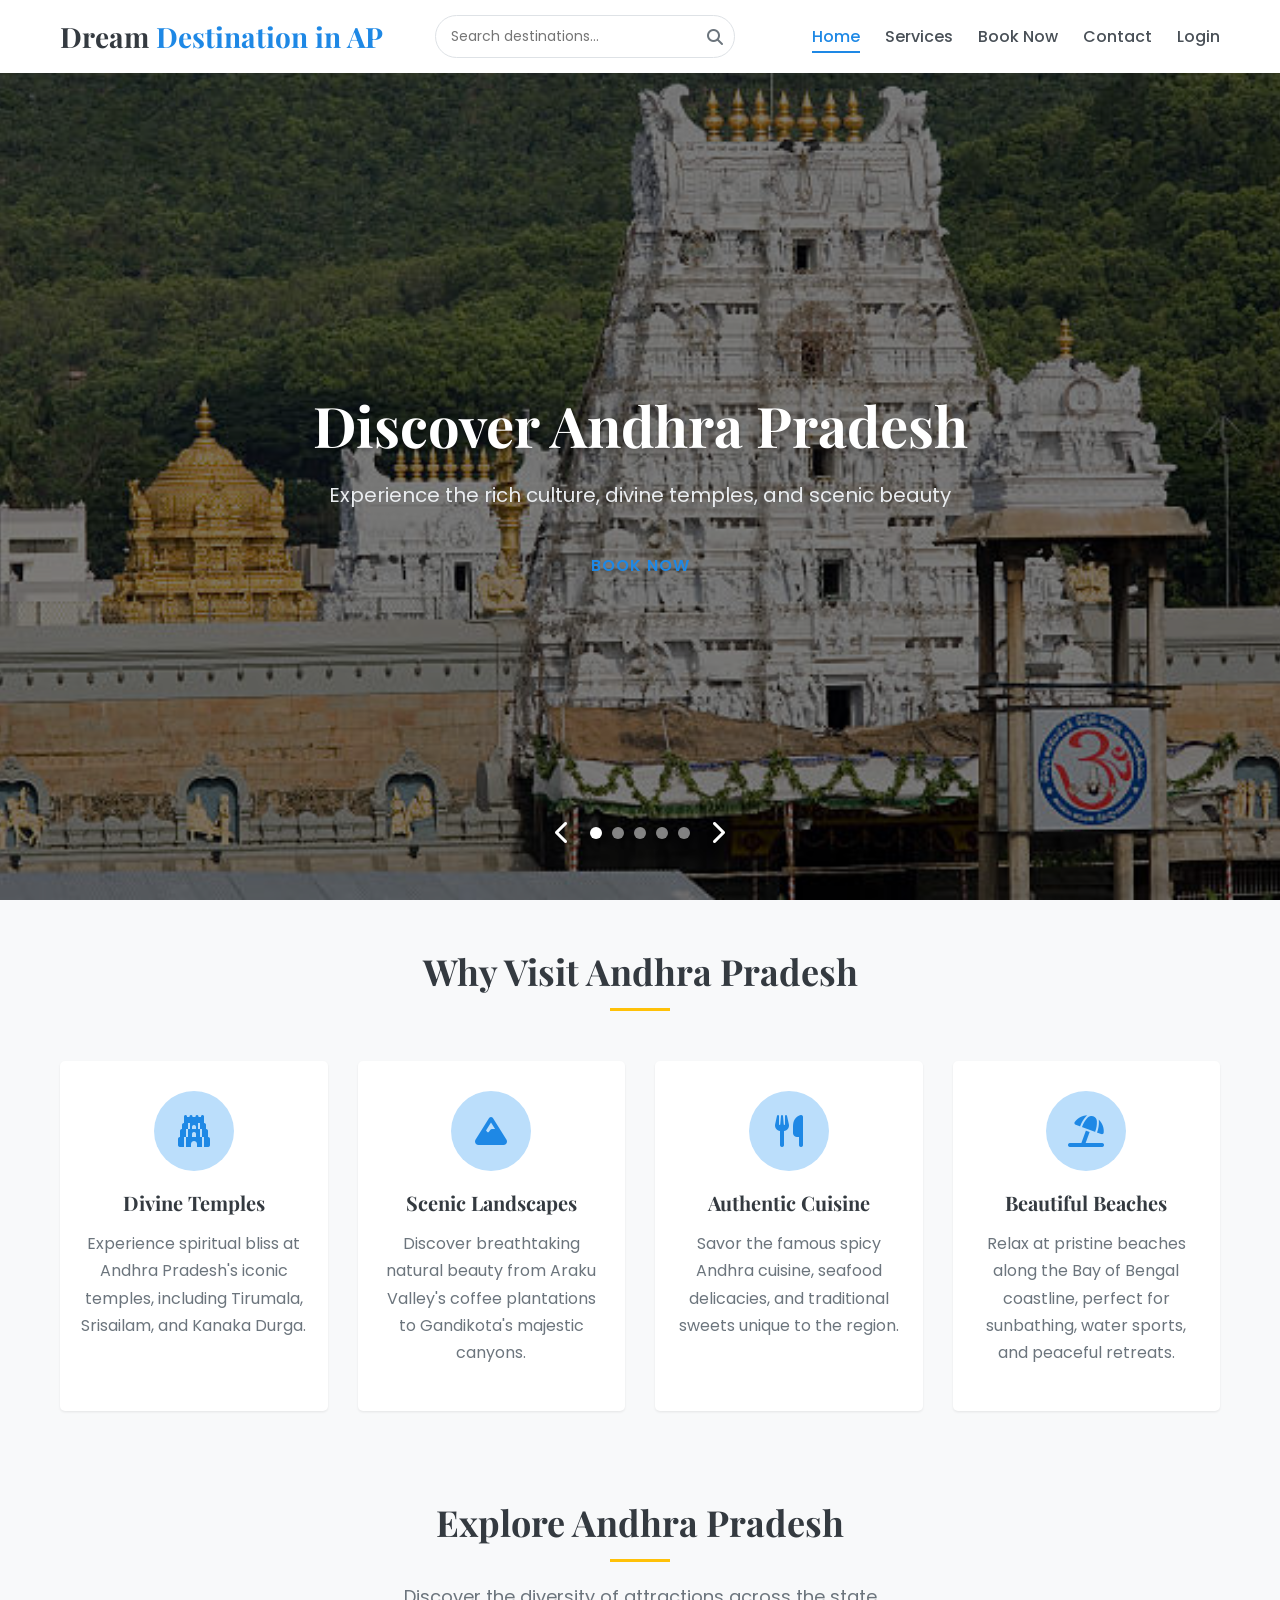
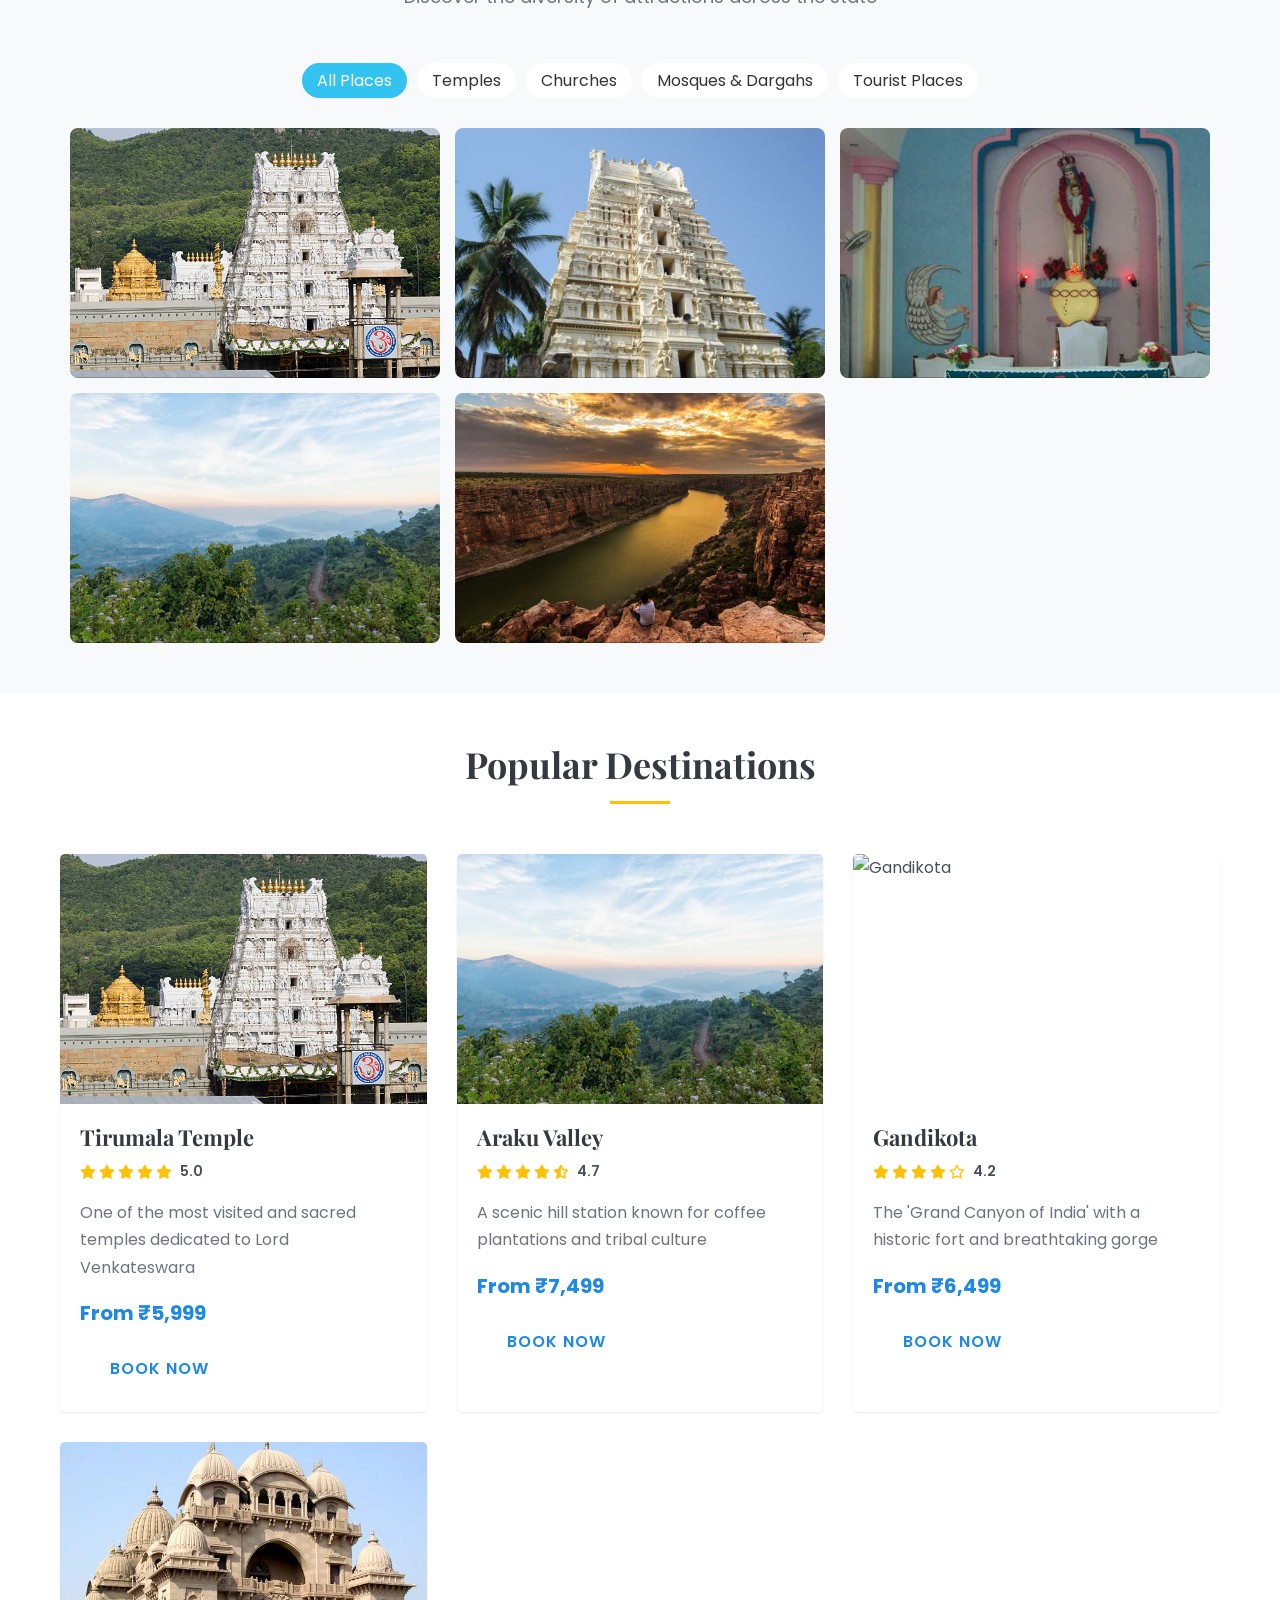
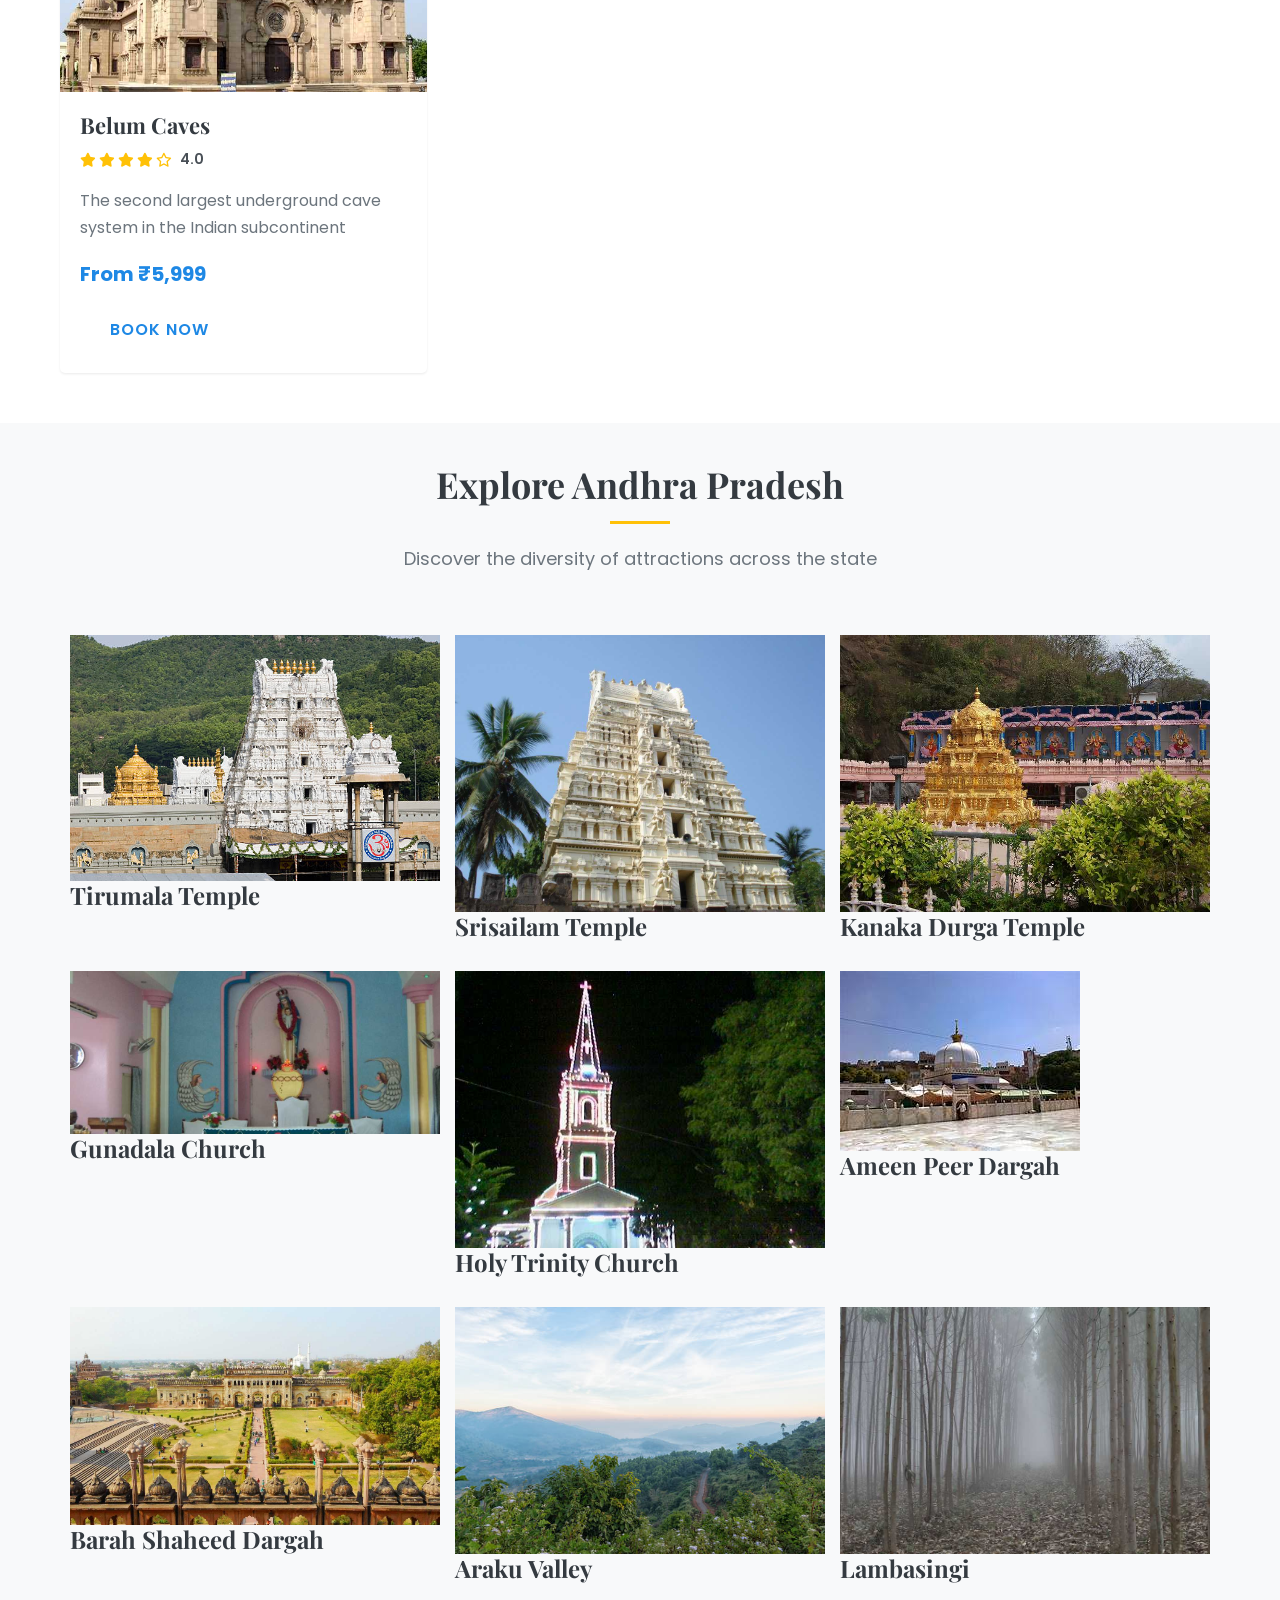
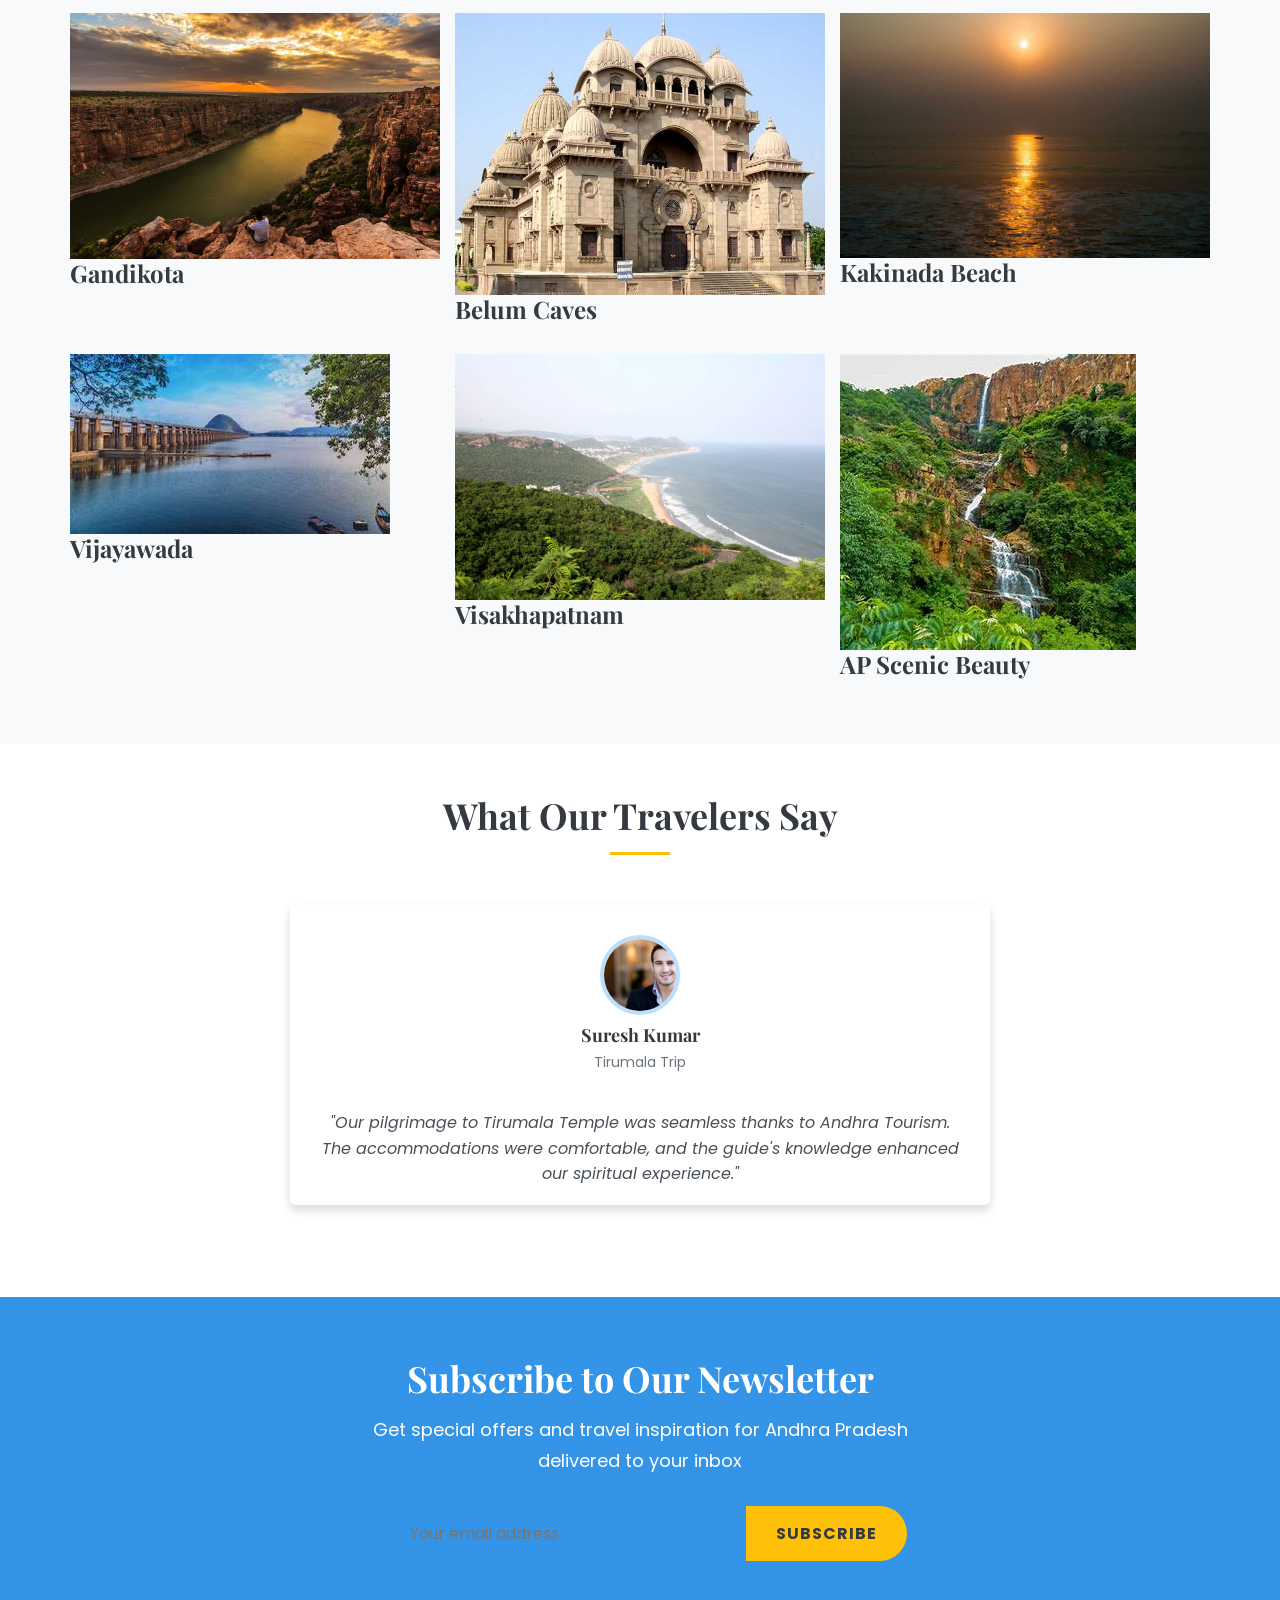
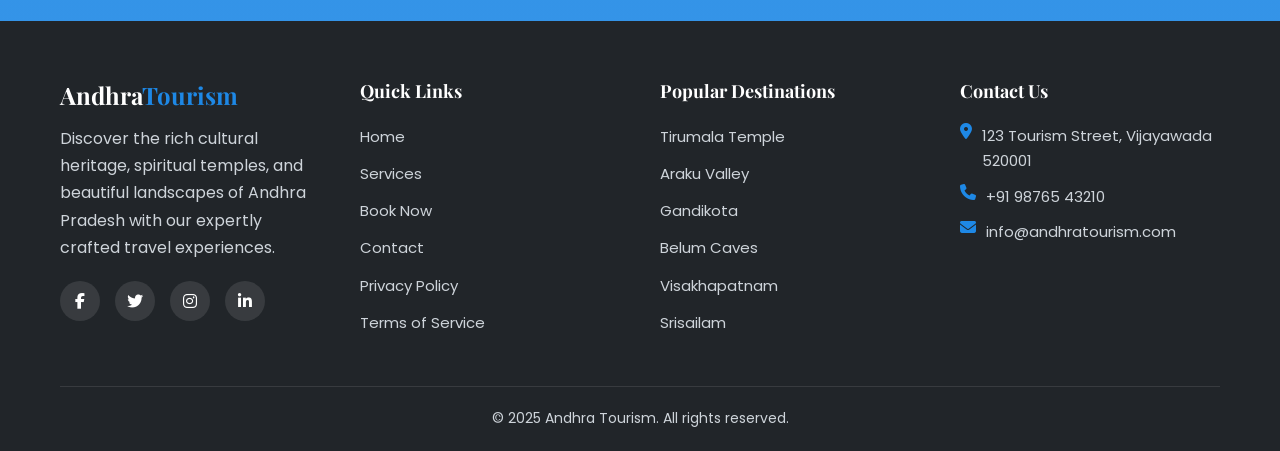
==== commit 18a5588e: "Update index.html" ====
--- a/index.html
+++ b/index.html
@@ -22,7 +22,7 @@
         <div class="container">
             <div class="logo">
                 <a href="index.html">
-                    <h1>Andhra<span>Tourism</span></h1>
+                    <h1>Dream <span>Destination in AP </span></h1>
                 </a>
             </div>
             
